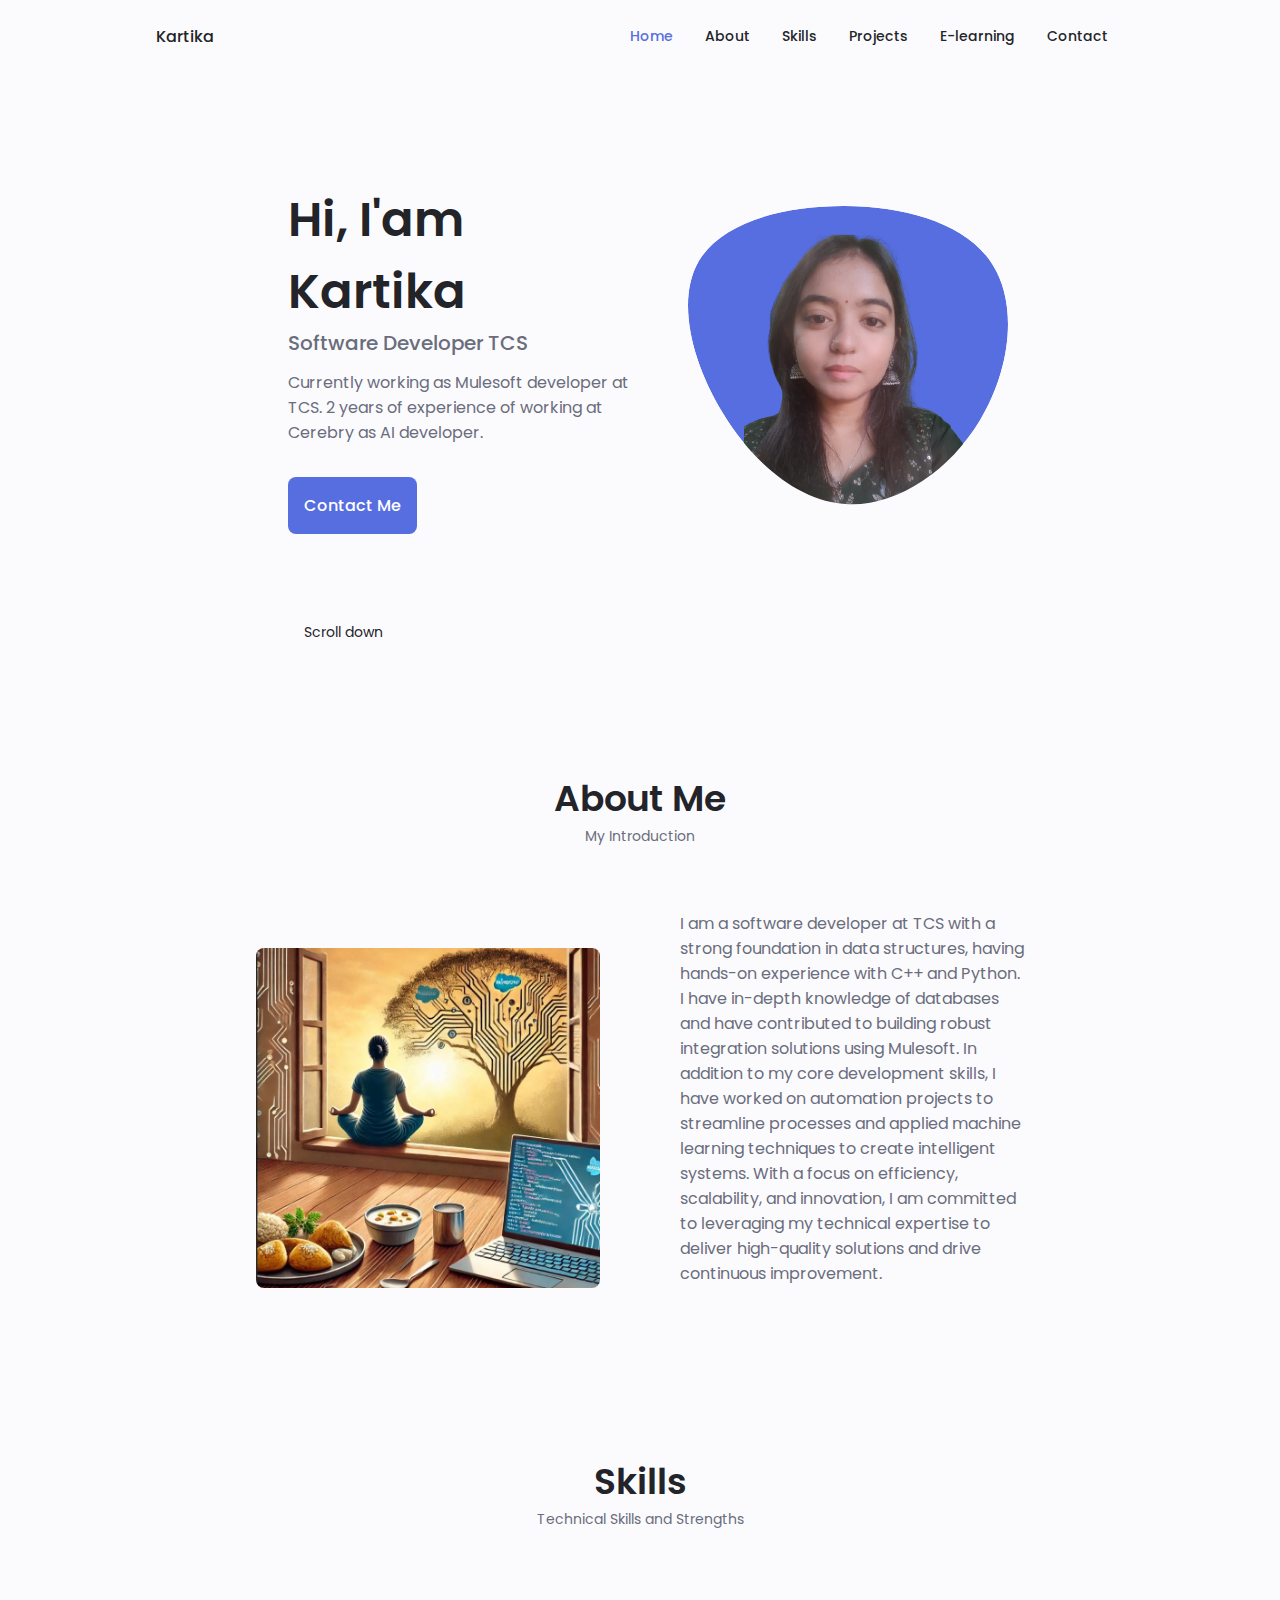
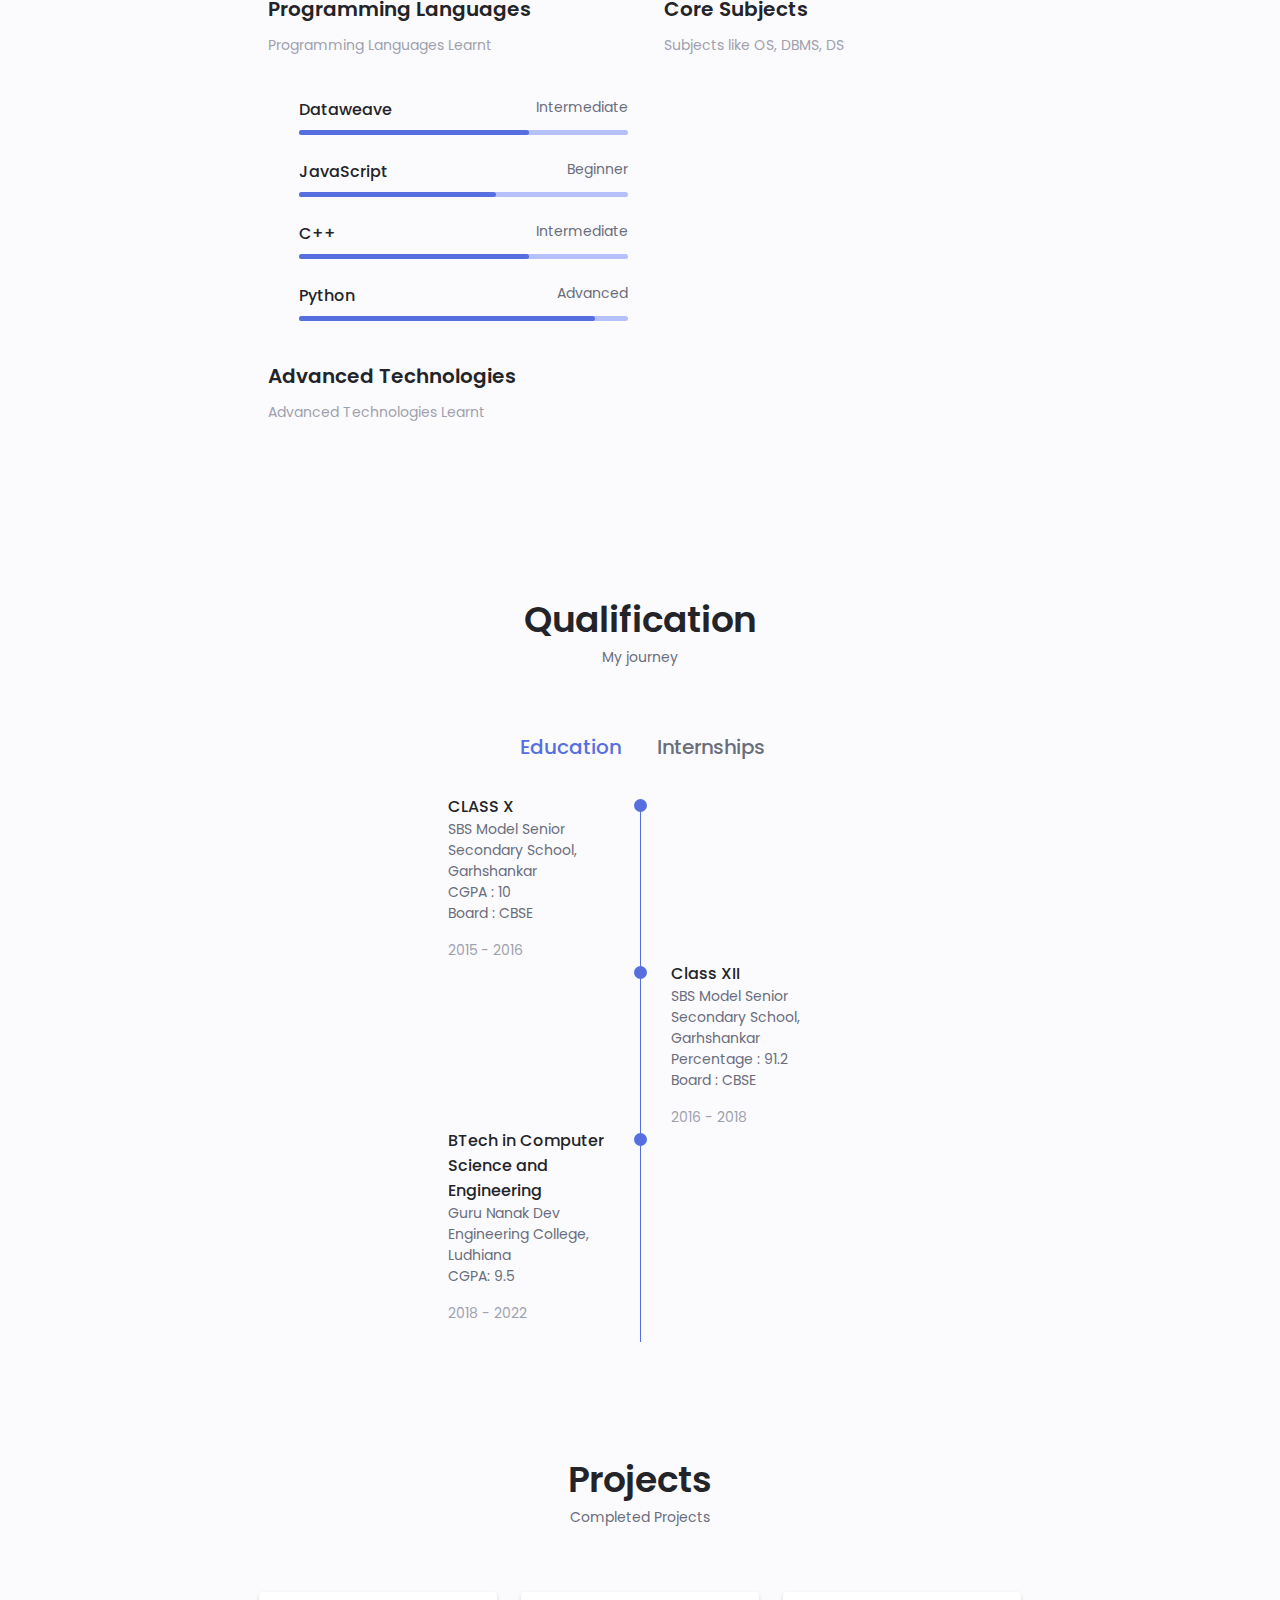
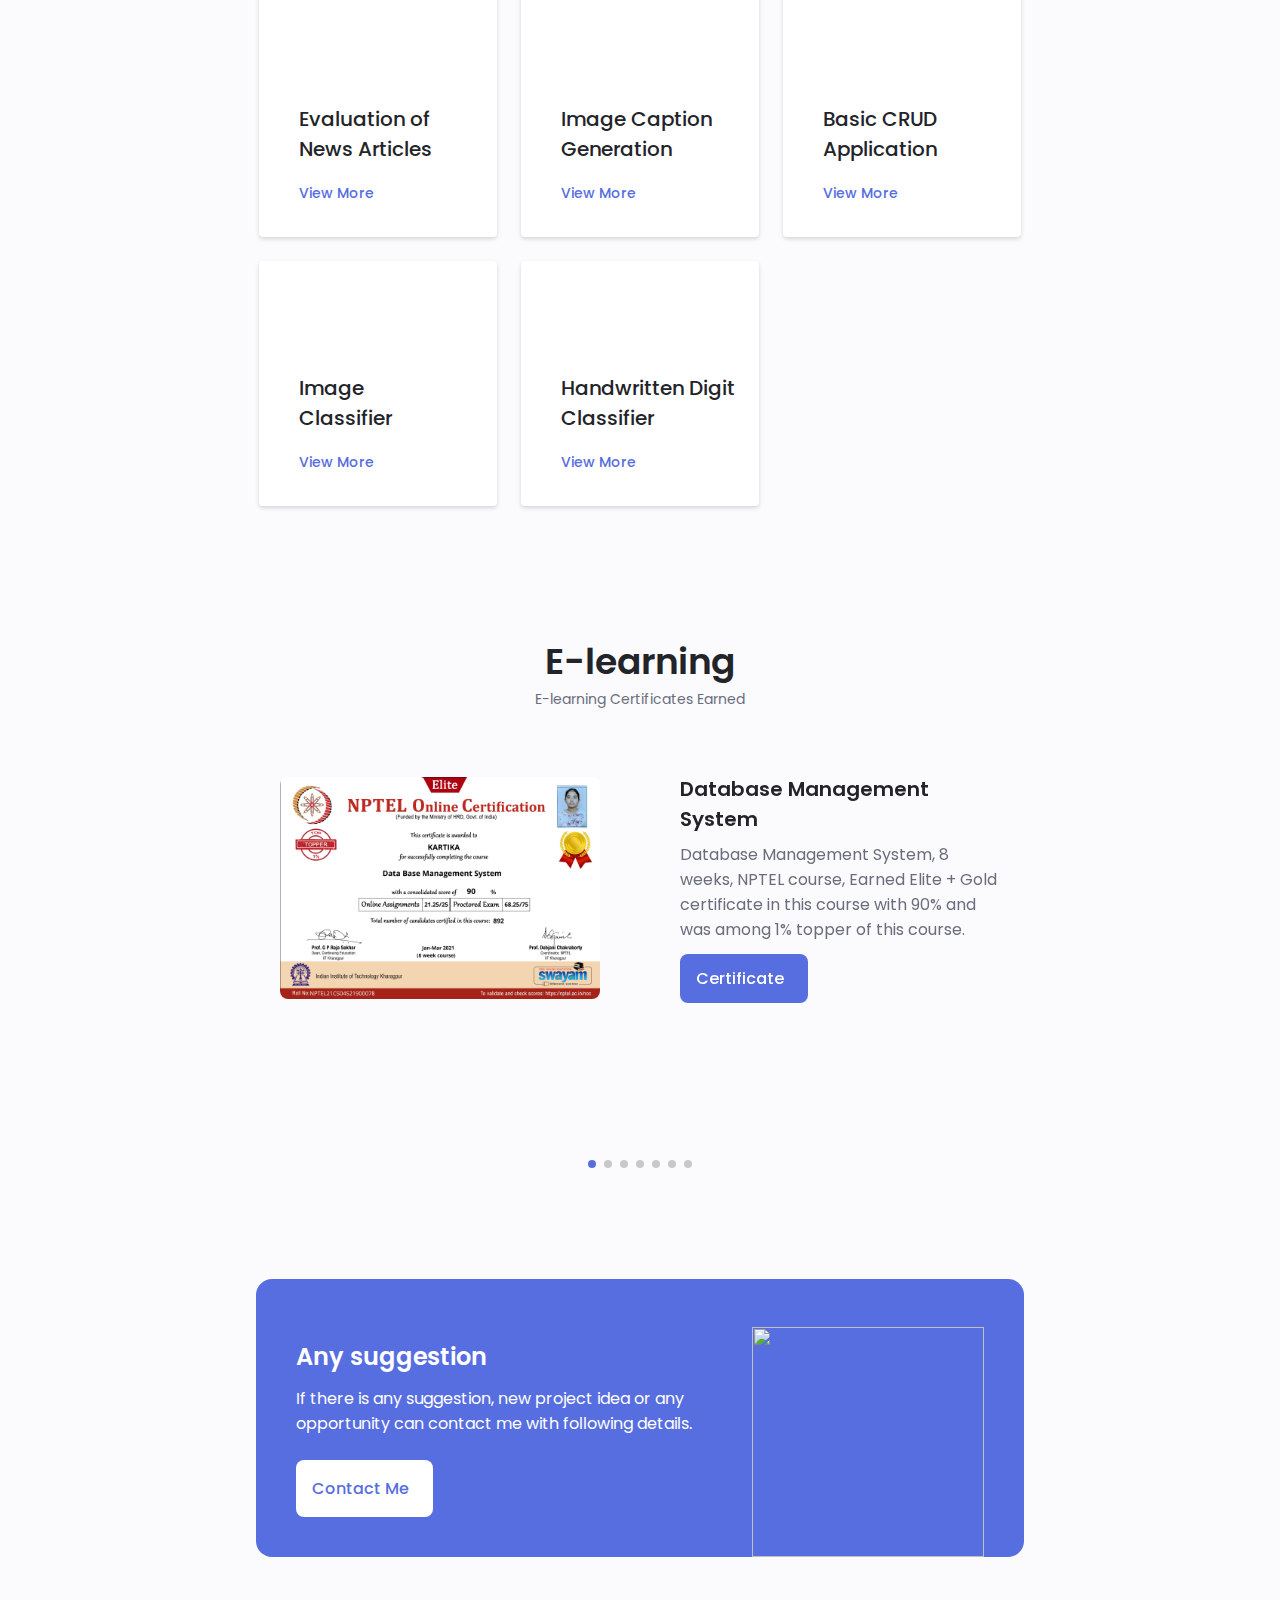
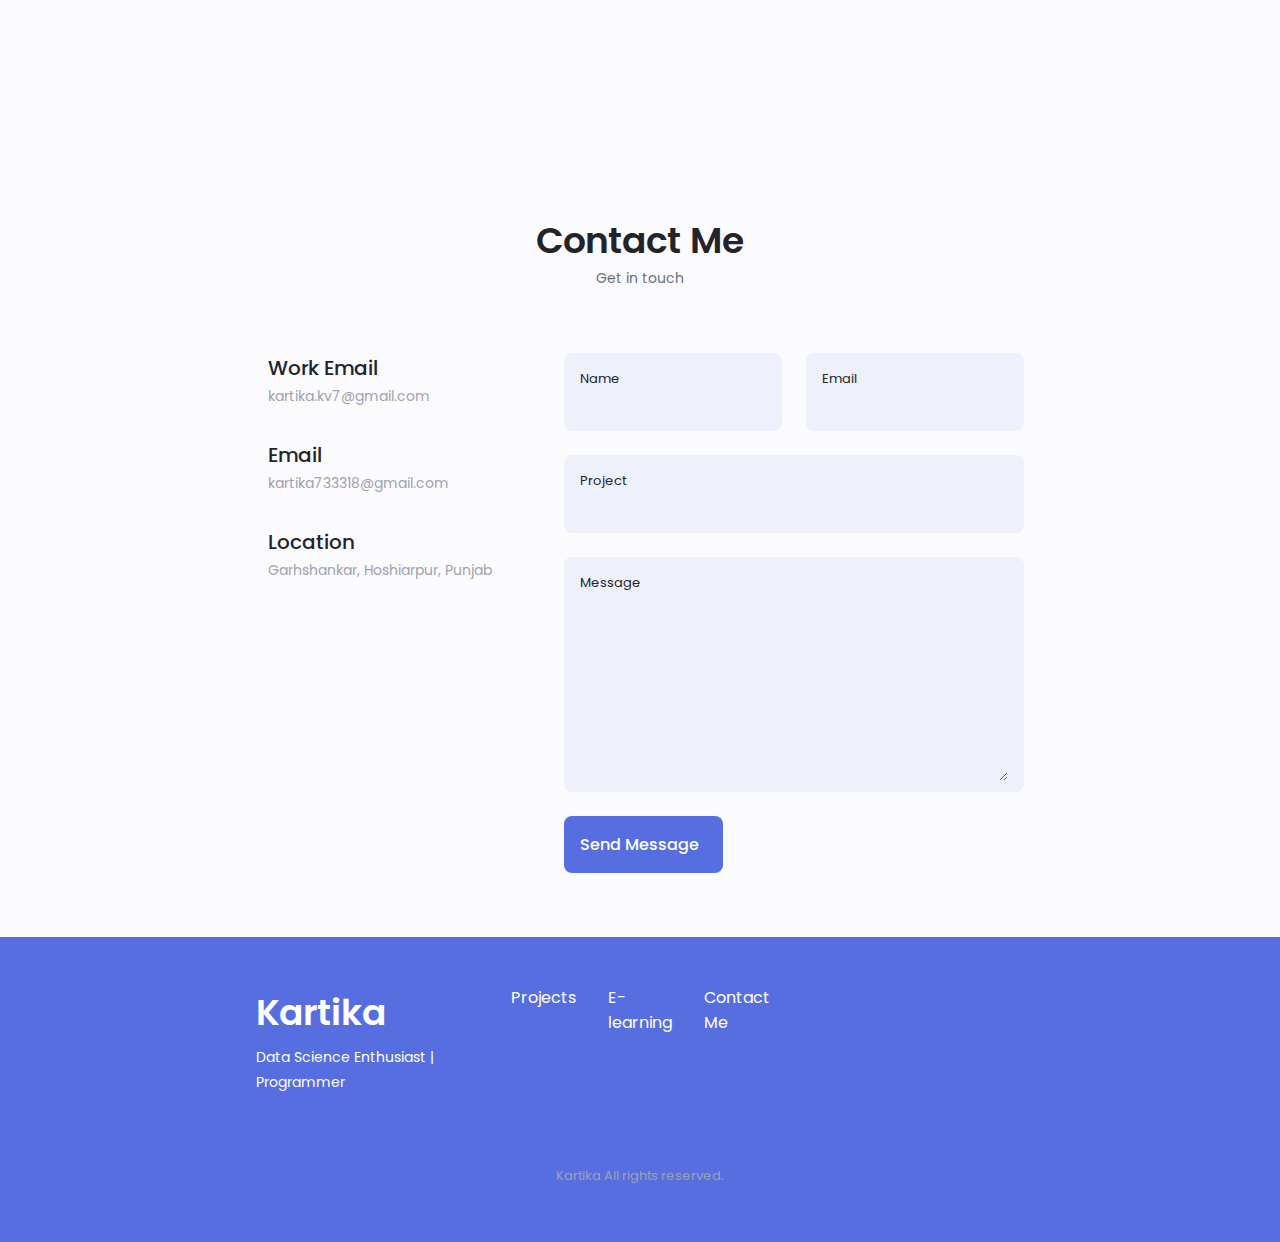
==== index.html @ a361b019 "Update index.html" ====
<!DOCTYPE html>
    <html lang="en">
    <head>
        <meta charset="UTF-8">
        <meta name="viewport" content="width=device-width, initial-scale=1.0">

        <!--==================== UNICONS ====================-->
        <link rel="stylesheet" href="https://unicons.iconscout.com/release/v4.0.0/css/line.css">
        
        <!--==================== SWIPER CSS ====================-->
        <link rel="stylesheet" href="assets/css/swiper-bundle.min.css">
        
        <!--==================== CSS ====================-->
        <link rel="stylesheet" href="assets/css/styles.css">

        <title>Responsive Portfolio Website</title>
    </head>
    <body>
        <!--==================== HEADER https://iconscout.com/unicons/explore/line====================-->
        <header class="header" id="header">
            <nav class="nav container">
                <a href="#" class="nav__logo">Kartika</a>
                <div class="nav__menu" id="nav-menu">
                    <ul class="nav__list grid">
                        <li class="nav__item">
                            <a href="#home" class="nav__link active-link">
                                <i class="uil uil-estate nav__icon"></i>Home
                            </a>
                        </li>
                        <li class="nav__item">
                            <a href="#about" class="nav__link">
                                <i class="uil uil-user nav__icon"></i>About
                            </a>
                        </li>
                        <li class="nav__item">
                            <a href="#skills" class="nav__link">
                                <i class="uil uil-file-alt nav__icon"></i>Skills               
                            </a>
                        </li>
                        <li class="nav__item">
                            <a href="#services" class="nav__link">
                                <i class="uil uil-briefcase nav__icon"></i>Projects
                            </a>
                        </li>
                        <li class="nav__item">
                            <a href="#portfolio" class="nav__link">
                                <i class="uil uil-scenery nav__icon"></i>E-learning
                            </a>
                        </li>
                        <li class="nav__item">
                            <a href="#contact" class="nav__link">
                                <i class="uil uil-message nav__icon"></i> Contact
                            </a>
                        </li>
                    </ul>
                    <i class="uil uil-times nav__close" id="nav-close"></i>
                </div>
                <div class="nav__btns">
                    <!--Theme Change button-->
                    <i class="uil uil-moon change-theme" id="theme-button"></i>
                    <div class="nav__toggle" id="nav-toggle">
                        <i class="uil uil-apps"></i>
                    </div>
                </div>

            </nav>
        </header>

        <!--==================== MAIN ====================-->
        <main class="main">
            <!--==================== HOME ====================-->
            <section class="home section" id="home">
                <div class="home__container container grid">
                    <div class="home__content grid">
                        <div class="home__social">
                            <a href="https://www.linkedin.com/in/kartika-2742b816b/" target="_blank" class="home__social-icon">
                                <i class="uil uil-linkedin-alt"></i>
                            </a>
                            <a href="https://www.instagram.com/kartika_v73318/?hl=en" target="_blank" class="home__social-icon">
                                <i class="uil uil-instagram"></i>                               
                            </a>
                            <a href="https://github.com/Kartika-KV" target="_blank" class="home__social-icon">
                                <i class="uil uil-github-alt"></i>
                            </a>
                        </div>
                        <div class="home__img">
                            <svg class="home__blob" viewBox="0 0 200 187" xmlns="http://www.w3.org/2000/svg" xmlns:xlink="http://www.w3.org/1999/xlink">
                                <mask id="mask0" mask-type="alpha">
                                    <path d="M190.312 36.4879C206.582 62.1187 201.309 102.826 182.328 134.186C163.346 165.547 
                                    130.807 187.559 100.226 186.353C69.6454 185.297 41.0228 161.023 21.7403 129.362C2.45775 
                                    97.8511 -7.48481 59.1033 6.67581 34.5279C20.9871 10.1032 59.7028 -0.149132 97.9666 
                                    0.00163737C136.23 0.303176 174.193 10.857 190.312 36.4879Z"/>
                                </mask>
                                <g mask="url(#mask0)">
                                    <path d="M190.312 36.4879C206.582 62.1187 201.309 102.826 182.328 134.186C163.346 
                                    165.547 130.807 187.559 100.226 186.353C69.6454 185.297 41.0228 161.023 21.7403 
                                    129.362C2.45775 97.8511 -7.48481 59.1033 6.67581 34.5279C20.9871 10.1032 59.7028 
                                    -0.149132 97.9666 0.00163737C136.23 0.303176 174.193 10.857 190.312 36.4879Z"/>
                                    <image class="home__blob-img" x='35' y='18' xlink:href="assets/img/karks_1-removebg-preview.png"/>
                                </g>
                            </svg>
                            
                        </div>
                        <div class="home__data">
                            <h1 class="home__title">Hi, I'am Kartika</h1>
                            <h3 class="home__subtitle">Software Developer TCS</h3>
                            <p class="home__description">
                                Currently working as Mulesoft developer at TCS. 2 years of experience of working at Cerebry as AI developer.
                            </p>
                            <a href="#contact" class="home__data button button--flex">
                                Contact Me <i class="uil uil-message"></i>
                            </a>
                        </div>
                    </div>
                    <div class="home__scroll">
                        <a href="#about" class="home__scroll-button button--flex">
                            <i class="uil uil-mouse-alt home__scroll-mouse"></i>
                            <span class="home__scroll-name">Scroll down</span>
                            <i class="uil uil-arrow-down home_scroll-arrow"></i>
                        </a>
                    </div>
                </div>
            </section>

            <!--==================== ABOUT ====================-->
            <section class="about section" id="about">
                <h2 class="section__title">About Me</h2>
                <span class="section__subtitle">My Introduction</span>
                <div class="about__container container grid">
                    <img src="assets/img/me.png" alt="" class="about__img">
                    <div class="about__data">
                        <p class="about__description">
                            I am a software developer at TCS with a strong foundation in data structures, having hands-on experience with C++ and Python. I have in-depth knowledge of databases and have contributed to building robust integration solutions using Mulesoft. In addition to my core development skills, I have worked on automation projects to streamline processes and applied machine learning techniques to create intelligent systems. With a focus on efficiency, scalability, and innovation, I am committed to leveraging my technical expertise to deliver high-quality solutions and drive continuous improvement.

                        </p>
    
                    </div>
                </div>
        
            </section>

            <!--==================== SKILLS ====================-->
            <section class="skills section" id="skills">
                <h2 class="section__title">Skills</h2>
                <span class="section__subtitle">Technical Skills and Strengths</span>
                <div class="skills__container container grid">
                    <div>
                        <!--==================== SKILLS 1 ====================-->
                        <div class="skills__content skill__open">
                            <div class="skills__header">
                                <i class="uil uil-brackets-curly skills__icon"></i>
                                <div>
                                    <h1 class="skills__title">Programming Languages</h1>
                                    <span class="skills__subtitle">Programming Languages Learnt</span>
                                </div>
                                <i class="uil uil-angle-down skills__arrow"></i>
                            </div>
                            <div class="skills__list grid">
                                <div class="skills__data">
                                    <div class="skills__title">
                                        <h3 class="skills__name">Dataweave</h3>
                                        <span class="skills__number">Intermediate</span>
                                    </div>
                                    <div class="skills__bar">
                                        <span class="skills__percentage skills__css"></span>
                                    </div>
                                </div>
                                <div class="skills__data">
                                    <div class="skills__title">
                                        <h3 class="skills__name">JavaScript</h3>
                                        <span class="skills__number">Beginner</span>
                                    </div>
                                    <div class="skills__bar">
                                        <span class="skills__percentage skills__js"></span>
                                    </div>
                                </div>
                                <div class="skills__data">
                                    <div class="skills__title">
                                        <h3 class="skills__name">C++</h3>
                                        <span class="skills__number">Intermediate</span>
                                    </div>
                                    <div class="skills__bar">
                                        <span class="skills__percentage skills__css"></span>
                                    </div>
                                </div>

                                <div class="skills__data">
                                    <div class="skills__title">
                                        <h3 class="skills__name">Python</h3>
                                        <span class="skills__number">Advanced</span>
                                    </div>
                                    <div class="skills__bar">
                                        <span class="skills__percentage skills__react"></span>
                                    </div>
                                </div>
                            </div>
                        </div>
                    </div>
                        <div>
                        <!--==================== SKILLS 2 ====================-->
                        <div class="skills__content skill__close">
                            <div class="skills__header">
                                <i class="uil uil-database skills__icon"></i>
                                <div>
                                    <h1 class="skills__title">Core Subjects</h1>
                                    <span class="skills__subtitle">Subjects like OS, DBMS, DS</span>
                                </div>
                                <i class="uil uil-angle-down skills__arrow"></i>
                            </div>
                            <div class="skills__list grid">
                                <div class="skills__data">
                                    <div class="skills__title">
                                        <h3 class="skills__name">Operating System</h3>
                                        <span class="skills__number">Windows, Linux</span>
                                    </div>
                                    <div class="skills__bar">
                                        <span class="skills__percentage skills__php"></span>
                                    </div>
                                </div>

                                <div class="skills__data">
                                    <div class="skills__title">
                                        <h3 class="skills__name">Database Management System</h3>
                                        <span class="skills__number">MySql, MongoDB</span>
                                    </div>
                                    <div class="skills__bar">
                                        <span class="skills__percentage skills__node"></span>
                                    </div>
                                </div>

                                <div class="skills__data">
                                    <div class="skills__title">
                                        <h3 class="skills__name">Data Structures and Algorithms</h3>
                                        <span class="skills__number">C++, Python</span>
                                    </div>
                                    <div class="skills__bar">
                                        <span class="skills__percentage skills__firebase"></span>
                                    </div>
                                </div>

                                <div class="skills__data">
                                    <div class="skills__title">
                                        <h3 class="skills__name">Object Oriented Programming</h3>
                                        <span class="skills__number">C++</span>
                                    </div>
                                    <div class="skills__bar">
                                        <span class="skills__percentage skills__python"></span>
                                    </div>
                                </div>
                            </div>
                        </div>
                    </div>
                    <div>
                        <!--==================== SKILLS 3 ====================-->
                        <div class="skills__content skill__close">
                            <div class="skills__header">
                                <i class="uil uil-robot skills__icon"></i>
                                <div>
                                    <h1 class="skills__title">Advanced Technologies</h1>
                                    <span class="skills__subtitle">Advanced Technologies Learnt</span>
                                </div>
                                <i class="uil uil-angle-down skills__arrow"></i>
                            </div>
                            <div class="skills__list grid">
                                <div class="skills__data">
                                    <div class="skills__title">
                                        <h3 class="skills__name">Mulesoft</h3>
                                        <span class="skills__number">Dataweave</span>
                                    </div>
                                    <div class="skills__bar">
                                        <span class="skills__percentage skills__figma"></span>
                                    </div>
                                </div>

                                <div class="skills__data">
                                    <div class="skills__title">
                                        <h3 class="skills__name">Data Science</h3>
                                        <span class="skills__number">Statistics, Python</span>
                                    </div>
                                    <div class="skills__bar">
                                        <span class="skills__percentage skills__sketch"></span>
                                    </div>
                                </div>

                                <div class="skills__data">
                                    <div class="skills__title">
                                        <h3 class="skills__name">Machine Learning</h3>
                                        <span class="skills__number">Python</span>
                                    </div>
                                    <div class="skills__bar">
                                        <span class="skills__percentage skills__photoshop"></span>
                                    </div>
                                </div>
                                <div class="skills__data">
                                    <div class="skills__title">
                                        <h3 class="skills__name">Deep Learning</h3>
                                        <span class="skills__number">Python</span>
                                    </div>
                                    <div class="skills__bar">
                                        <span class="skills__percentage skills__photoshop"></span>
                                    </div>
                                </div>
                            </div>
                            </div>
                    </div>
                </div>
            </section>

            <!--==================== QUALIFICATION ====================-->
            <section class="qualification section">
                <h2 class="section__title">Qualification</h2>
                <span class="section__subtitle">My journey</span>
                <div class="qualification__container container">
                    <div class="qualification__tabs">
                        <div class="qualification__button button--flex qualification__active" data-target="#education">
                            <i class="uil uil-graduation-cap qualification__icon"></i>
                            Education
                        </div>
                        <div class="qualification__button button--flex" data-target="#work">
                            <i class="uil uil-briefcase-alt qualification__icon"></i>
                            Internships
                        </div>
                    </div>
                    <div class="qualification__sections">
                        <!--==================== QUALIFICATION CONTENT 1 ====================-->
                        <div class="qualification__content qualification__active" data-content id="education">
                               <!--==================== QUALIFICATION 1 ====================-->   
                               <div class="qualification__data">
                                   <div>
                                       <h3 class="qualification__title">CLASS X</h3>
                                       <span class="qualification__subtitle">SBS Model Senior Secondary School, Garhshankar<br> CGPA : 10  <br> Board : CBSE</span>
                                       <div class="qualification__calendar">
                                        <i class="uil uil-calendar-alt"></i>
                                        2015 - 2016
                                       </div>
                                   </div>

                                   <div>
                                       <span class="qualification__rounder"></span>
                                       <span class="qualification__line"></span>
                                   </div>
                               </div>

                               <!--==================== QUALIFICATION 2 ====================-->   
                               <div class="qualification__data">
                                   <div></div>
                                   <div>
                                    <span class="qualification__rounder"></span>
                                    <span class="qualification__line"></span>
                                </div>
                                <div>
                                    <h3 class="qualification__title">Class XII</h3>
                                    <span class="qualification__subtitle">SBS Model Senior Secondary School, Garhshankar<br> Percentage : 91.2  <br> Board : CBSE</span>
                                    <div class="qualification__calendar">
                                     <i class="uil uil-calendar-alt"></i>
                                     2016 - 2018
                                    </div>
                                </div>

                            </div>

                            <!--==================== QUALIFICATION 3 ====================-->   
                            <div class="qualification__data">
                                <div>
                                    <h3 class="qualification__title">BTech in Computer Science and Engineering</h3>
                                    <span class="qualification__subtitle">Guru Nanak Dev Engineering College, Ludhiana <br> CGPA: 9.5
                                    </span>
                                    <div class="qualification__calendar">
                                     <i class="uil uil-calendar-alt"></i>
                                     2018 - 2022
                                    </div>
                                </div>

                                <div>
                                    <span class="qualification__rounder"></span>
                                    <span class="qualification__line"></span>
                                </div>
                            </div>

                            <!--==================== QUALIFICATION 4 ====================-->   
                            


                        </div>
                        <!--==================== QUALIFICATION CONTENT 2 ====================-->
                        <div class="qualification__content" data-content id="work">
                            <!--==================== QUALIFICATION 1 ====================-->   
                            <div class="qualification__data">
                                <div>
                                    <h3 class="qualification__title">Data Science Intern</h3>
                                    <span class="qualification__subtitle">6 Months internship <br> Sabudh Foundation, Mohali</span>
                                    <div class="qualification__calendar">
                                     <i class="uil uil-calendar-alt"></i>
                                     Jan,2020-May 2020
                                    </div>
                                </div>

                                <div>
                                    <span class="qualification__rounder"></span>
                                    <span class="qualification__line"></span>
                                </div>
                            </div>

                            <!--==================== QUALIFICATION 2 ====================-->   
            
<!--==================== QUALIFICATION 3 ====================-->
                            <div class="qualification__data">
                                <div></div>
                                <div>
                                    <span class="qualification__rounder"></span>
                                    <span class="qualification__line"></span>
                                </div>
                                <div>
                                    <h3 class="qualification__title">Machine Learning Intern</h3>
                                    <span class="qualification__subtitle">12 weeks internship <br> PyLadies, Mohali</span>
                                    <div class="qualification__calendar">
                                    <i class="uil uil-calendar-alt"></i>
                                    June 2020- Sep 2020
                                    </div>
                                </div>

                                
                            </div>

                         <!--==================== QUALIFICATION 4 ====================-->   
                         <div class="qualification__data">
                             <div>
                                 <h3 class="qualification__title">AI Software Developer</h3>
                                 <span class="qualification__subtitle">6 months Internship<br> IPREP Learning Solutions, Faridabad Haryana</span>
                                 <div class="qualification__calendar">
                                  <i class="uil uil-calendar-alt"></i>
                                  20,October 2020 - Feb 2020
                                 </div>
                             </div>
                             <div>
                                    <span class="qualification__rounder"></span>
                                    <span class="qualification__line"></span>
                                </div>
                         </div>
                     </div>
                    </div>
                </div>
            </section>

            <!--==================== Projects ====================-->
            <section class="services section" id="services">
                <h2 class="section__title">Projects</h2>
                <span class="section__subtitle">Completed Projects</span>
                <div class="services__container container grid">
                    <!--==================== Project 1====================-->
                    <div class="services__content">
                        <div>
                            <i class="uil uil-newspaper services__icon"></i>
                            <h3 class="services__title">Evaluation of <br> News Articles</h3>
                        </div>
                        <span class="button button--flex button--small button--link services__button">
                            View More <i class="uil uil-arrow-right button__icon"></i>
                        </span>
                        <div class="services__modal">
                            <div class="services__modal-content">
                                <h4 class="services__modal-title">Evaluation of <br> News Articles</h4>
                                <i class="uil uil-times services__modal-close"></i>
                                <ul class="services__modal-services grid">
                                    <li class="services__modal-service">
                                        <i class="uil uil-check-circle services__modal-icon"></i>
                                        <p>Worked on this project as a part of internship
                                            at Sabudh Foundation.</p>
                                    </li>
                                    <li class="services__modal-service">
                                        <i class="uil uil-check-circle services__modal-icon"></i>
                                        <p>To Fetch or crawl News Articles on the basis of keywords
                                            and detecting visuals within these articles which are using
                                            India Data Portal by image analysis of the visuals.</p>
                                    </li>
                                    <li class="services__modal-service">
                                        <i class="uil uil-check-circle services__modal-icon"></i>
                                        <p>Technologies Used : Machine Learning, Web Scrapping.</p>
                                    </li>
                                </ul>
                            </div>
                        </div>
                    </div>

                    <!--==================== Project 2====================-->
                    <div class="services__content">
                        <div>
                            <i class="uil uil-image-plus services__icon"></i>
                            <h3 class="services__title">Image Caption <br> Generation</h3>
                        </div>
                        <span class="button button--flex button--small button--link services__button">
                            View More <i class="uil uil-arrow-right button__icon"></i>
                        </span>
                        <div class="services__modal">
                            <div class="services__modal-content">
                                <h4 class="services__modal-title">Image Caption <br> Generation</h4>
                                <i class="uil uil-times services__modal-close"></i>
                                <ul class="services__modal-services grid">
                                    <li class="services__modal-service">
                                        <i class="uil uil-check-circle services__modal-icon"></i>
                                        <p>BTech Minor Project (3rd Year).</p>
                                    </li>
                                    <li class="services__modal-service">
                                        <i class="uil uil-check-circle services__modal-icon"></i>
                                        <p>In this Project, Captions for images were generated using various deep learning methods.</p>
                                    </li>
                                    <li class="services__modal-service">
                                        <i class="uil uil-check-circle services__modal-icon"></i>
                                        <p>Technologies Used : Machine Learning, Deep Learning, Natural Language Processing.</p>
                                    </li>
                                </ul>
                            </div>
                        </div>
                    </div>

                    <!--==================== Project 3====================-->
                    <div class="services__content">
                        <div>
                            <i class="uil uil-pen services__icon"></i>
                            <h3 class="services__title">Basic CRUD <br> Application</h3>
                        </div>
                        <span class="button button--flex button--small button--link services__button">
                            View More <i class="uil uil-arrow-right button__icon"></i>
                        </span>
                        <div class="services__modal">
                            <div class="services__modal-content">
                                <h4 class="services__modal-title">Basic CRUD <br> Application</h4>
                                <i class="uil uil-times services__modal-close"></i>
                                <ul class="services__modal-services grid">
                                    <li class="services__modal-service">
                                        <i class="uil uil-check-circle services__modal-icon"></i>
                                        <p>BTech 2nd Year Project.</p>
                                    </li>
                                    <li class="services__modal-service">
                                        <i class="uil uil-check-circle services__modal-icon"></i>
                                        <p>It includes basic Create, Read , Update and Delete functionality.</p>
                                    </li>
                                    <li class="services__modal-service">
                                        <i class="uil uil-check-circle services__modal-icon"></i>
                                        <p>Technologies Used : PHP, Mysql.</p>
                                    </li>
                                </ul>
                            </div>
                        </div>
                    </div>
                    <!--==================== Project 4====================-->
                    <div class="services__content">
                        <div>
                            <i class="uil uil-image services__icon"></i>
                            <h3 class="services__title">Image <br> Classifier</h3>
                        </div>
                        <span class="button button--flex button--small button--link services__button">
                            View More <i class="uil uil-arrow-right button__icon"></i>
                        </span>
                        <div class="services__modal">
                            <div class="services__modal-content">
                                <h4 class="services__modal-title">Image <br> Classifier</h4>
                                <i class="uil uil-times services__modal-close"></i>
                                <ul class="services__modal-services grid">
                                    <li class="services__modal-service">
                                        <i class="uil uil-check-circle services__modal-icon"></i>
                                        <p>Images of Fashion MNIST dataset are categorised to different groups using Neural Networks.</p>
                                    </li>
                                    <li class="services__modal-service">
                                        <i class="uil uil-check-circle services__modal-icon"></i>
                                        <p>Training data set consists of 60,000 images 28X28 pixels along with set of 10,000 images as test data.</p>
                                    </li>
                                    <li class="services__modal-service">
                                        <i class="uil uil-check-circle services__modal-icon"></i>
                                        <p>Technologies Used : Machine Learning, Deep Learning.</p>
                                    </li>
                                </ul>
                            </div>
                        </div>
                    </div>
                    <!--==================== Project 5====================-->
                    <div class="services__content">
                        <div>
                            <i class="uil uil-dialpad-alt services__icon"></i>
                            <h3 class="services__title">Handwritten Digit <br> Classifier</h3>
                        </div>
                        <span class="button button--flex button--small button--link services__button">
                            View More <i class="uil uil-arrow-right button__icon"></i>
                        </span>
                        <div class="services__modal">
                            <div class="services__modal-content">
                                <h4 class="services__modal-title">Handwritten Digit <br> Classifier</h4>
                                <i class="uil uil-times services__modal-close"></i>
                                <ul class="services__modal-services grid">
                                    <li class="services__modal-service">
                                        <i class="uil uil-check-circle services__modal-icon"></i>
                                        <p>Images of MNIST dataset are categorised to different digits (0-9) using Neural Networks.</p>
                                    </li>
                                    <li class="services__modal-service">
                                        <i class="uil uil-check-circle services__modal-icon"></i>
                                        <p>The MNIST data is a database of handwritten digits from 0 to 9. The database contains 60,000 28x28 grayscale images of the 10 digits, along with a test set of 10,000 images.</p>
                                    </li>
                                    <li class="services__modal-service">
                                        <i class="uil uil-check-circle services__modal-icon"></i>
                                        <p>Used an ANN model for identifying the digit from the handwritten images.</p>
                                    </li>
                                    <li class="services__modal-service">
                                        <i class="uil uil-check-circle services__modal-icon"></i>
                                        <p>Technologies Used : Machine Learning, Deep Learning.</p>
                                    </li>
                                </ul>
                            </div>
                        </div>
                    </div>


                </div>


            </section>

            <!--==================== E-learning ====================-->
            <section class="portfolio section" id="portfolio">
                <h2 class="section__title">E-learning</h2>
                <span class="section__subtitle">E-learning Certificates Earned</span>
                <div class="portfolio__container container swiper">
                    <div class="swiper-wrapper">
                        <!--==================== PORTFOLIO 1====================-->
                        <div class="portfolio__content grid swiper-slide">
                            <img src="assets/img/dbms.jpg" alt="" class="portfolio__img">
                            <div class="portfolio__data">
                                <h3 class="portfolio__title">Database Management System</h3>
                                <p class="portfolio__description">Database Management System, 8 weeks, NPTEL course, Earned Elite + Gold certificate in this course with 90% and was among 1% topper of this course.</p>
                                <a href="https://drive.google.com/file/d/1JC7m3QoC4GdEgRFduf37W7ZN-rKmie7W/view?usp=sharing" class="button button--flex button--small portfolio__button" target="_blank">
                                    Certificate
                                    <i class="uil uil-arrow-right button__icon"></i>
                                </a>
                            </div>
                        </div>
                        <!--==================== PORTFOLIO 2====================-->
                        <div class="portfolio__content grid swiper-slide">
                            <img src="assets/img/ml.jpg" alt="" class="portfolio__img">
                            <div class="portfolio__data">
                                <h3 class="portfolio__title">Introduction to Machine Learning</h3>
                                <p class="portfolio__description">Introduction to Machine Learning, 12 weeks, NPTEL course, Earned Elite + Silver certificate in this course with 82% and was among 2% toppers of this course.</p>
                                <a href="https://drive.google.com/file/d/1JT5QwkeawbFYfMylKAiVbFk4TfCi5OW6/view?usp=sharing" class="button button--flex button--small portfolio__button" target="_blank">
                                    Certificate
                                    <i class="uil uil-arrow-right button__icon"></i>
                                </a>
                            </div>
                        </div>
                        <!--==================== PORTFOLIO 3====================-->
                        <div class="portfolio__content grid swiper-slide">
                            <img src="assets/img/webc.PNG" alt="" class="portfolio__img">
                            <div class="portfolio__data">
                                <h3 class="portfolio__title">Web Applications for Everybody Specialization</h3>
                                <p class="portfolio__description">Web Applications for Everybody Specialization, Coursera. Completed 4 courses under this Specialization on Building Web Applications in PHP,Introduction to Structured Query Language (SQL), Building Database Applications in PHP,JavaScript, jQuery, and JSON</p>
                                <a href="https://coursera.org/share/8e40fb6fa0613d037dcc723b089f502c" class="button button--flex button--small portfolio__button" target="_blank">
                                    Certificate
                                    <i class="uil uil-arrow-right button__icon"></i>
                                </a>
                            </div>
                        </div>
                        <!--==================== PORTFOLIO 4====================-->
                        <div class="portfolio__content grid swiper-slide">
                            <img src="assets/img/dl.jpg" alt="" class="portfolio__img">
                            <div class="portfolio__data">
                                <h3 class="portfolio__title">Deep Learning</h3>
                                <p class="portfolio__description">Deep Learning, 12 weeks, NPTEL course, Earned Elite + Silver certificate in this course with 77% in this course</p>
                                <a href="https://drive.google.com/file/d/1JO74VDom8PZDrZ8NGEfSn2zJMYG-gL63/view?usp=sharing" class="button button--flex button--small portfolio__button" target="_blank">
                                    Certificate
                                    <i class="uil uil-arrow-right button__icon"></i>
                                </a>
                            </div>
                        </div>
                        <!--==================== PORTFOLIO 5====================-->
                        <div class="portfolio__content grid swiper-slide">
                            <img src="assets/img/ed.PNG" alt="" class="portfolio__img">
                            <div class="portfolio__data">
                                <h3 class="portfolio__title">English for Career Development</h3>
                                <p class="portfolio__description">English for Career Development, has successfully completed an online non-credit course authorized by University of Pennsylvania and offered through
                                Coursera with 96.72%</p>
                                <a href="https://coursera.org/share/9b8b87ff009ef3ae27cdc82f708a9f95" class="button button--flex button--small portfolio__button" target="_blank">
                                    Certificate
                                    <i class="uil uil-arrow-right button__icon"></i>
                                </a>
                            </div>
                        </div>
                        <!--==================== PORTFOLIO 6====================-->
                        <div class="portfolio__content grid swiper-slide">
                            <img src="assets/img/latx.PNG" alt="" class="portfolio__img">
                            <div class="portfolio__data">
                                <h3 class="portfolio__title">Latex Training</h3>
                                <p class="portfolio__description">Latex Training, has successfully completed an online training authorized by IIT Bombay and offered through
                                Spoken Tutorials.</p>
                                <a href="https://drive.google.com/file/d/1JjH1HPOcERYAteKbe7uppsza2XBYSmRD/view?usp=sharing" class="button button--flex button--small portfolio__button" target="_blank">
                                    Certificate
                                    <i class="uil uil-arrow-right button__icon"></i>
                                </a>
                            </div>
                        </div>
                        <!--==================== PORTFOLIO 7====================-->
                        <div class="portfolio__content grid swiper-slide">
                            <img src="assets/img/datapy.jpg" alt="" class="portfolio__img">
                            <div class="portfolio__data">
                                <h3 class="portfolio__title">Data Analytics with Python</h3>
                                <p class="portfolio__description">Data Analytics with Python, 12 weeks, NPTEL course, Earned Elite + Silver certificate in this course with 77% in this course</p>
                                <a href="https://drive.google.com/file/d/1rgHaKdVFKjt3PHYb4WrIiMHQk2F3stoG/view?usp=sharing" class="button button--flex button--small portfolio__button" target="_blank">
                                    Certificate
                                    <i class="uil uil-arrow-right button__icon"></i>
                                </a>
                            </div>
                        </div>
                    </div>
                    <div class="swiper-button-next">
                        <i class="uil uil-angle-right-b swiper-portfolio-icon"></i>
                    </div>
                    <div class="swiper-button-prev">
                        <i class="uil uil-angle-left-b swiper-portfolio-icon"></i>
                    </div>
                    <div class="swiper-pagination"></div>

                </div>

            </section>

            <!--==================== PROJECT IN MIND ====================-->
            <section class="project section">
                <div class="project__bg">
                    <div class="project__container container grid">
                        <div class="project__data">
                            <h2 class="project__title">Any suggestion</h2>
                            <p class="project__description">If there is any suggestion, new project idea or any opportunity can contact me with following details.</p>
                            <a href="#contact" class="button button--flex button--white">
                                Contact Me
                                <i class="uil uil-message project__icon button__icon"></i>
                            </a>
                        </div>
                        <img src="assets/img/karks_1.jpg" alt="" class="project__img">
                    </div>
                </div>


            </section>

            <!--==================== TESTIMONIAL ====================-->
            <section class="testimonial section">
                

            </section>

            <!--==================== CONTACT ME ====================-->
            <section class="contact section" id="contact">
                <h2 class="section__title">Contact Me</h2>
                <span class="section__subtitle">Get in touch</span>
                <div class="contact__container container grid">
                    <div>
                        <div class="contact__information">
                            <i class="uil uil-envelope contact__icon"></i>
                            <div>
                                <h3 class="contact__title">Work Email</h3>
                                <span class="contact__subtitle">kartika.kv7@gmail.com</span>
                            </div>
                        </div>

                        <div class="contact__information">
                            <i class="uil uil-envelope contact__icon"></i>
                            <div>
                                <h3 class="contact__title">Email</h3>
                                <span class="contact__subtitle">kartika733318@gmail.com</span>
                            </div>
                        </div>

                        <div class="contact__information">
                            <i class="uil uil-map-marker contact__icon"></i>
                            <div>
                                <h3 class="contact__title">Location</h3>
                                <span class="contact__subtitle">Garhshankar, Hoshiarpur, Punjab</span>
                            </div>
                        </div>
                    </div>
                    <form action="" class="contact__form grid">
                        <div class="contact__inputs grid">
                            <div class="contact__content">
                                <label for="" class="contact__label">Name</label>
                                <input type="text" class="contact__input">
                            </div>
                            <div class="contact__content">
                                <label for="" class="contact__label">Email</label>
                                <input type="email" class="contact__input">
                            </div>
                        </div>
                        <div class="contact__content">
                            <label for="" class="contact__label">Project</label>
                            <input type="text" class="contact__input">
                        </div>
                        <div class="contact__content">
                            <label for="" class="contact__label">Message</label>
                            <textarea name="" id="" cols="0" rows="7" class="contact__input"></textarea>
                        </div>
                        <div>
                            <a href="#" class="button button--flex">
                                Send Message
                                <i class="uil uil-message button__icon"></i>
                            </a>
                        </div>
                    </form>
                </div>

            </section>
        </main>

        <!--==================== FOOTER ====================-->
        <footer class="footer">
            <div class="footer__bg">
                <div class="footer__container container grid">
                    <div>
                        <h1 class="footer__title">Kartika</h1>
                        <span class="footer__subtitle">Data Science Enthusiast | Programmer</span>
                    </div>
                    <ul class="footer__links">
                        <li>
                            <a href="#services" class="footer__link">Projects</a>
                        </li>
                        <li>
                            <a href="#portfolio" class="footer__link">E-learning</a>
                        </li>
                        <li>
                            <a href="#contact" class="footer__link">Contact Me</a>
                        </li>
                    </ul>
                    <div class="footer__socials">
                        <a href="https://www.facebook.com/" target="_blank" class="footer__social">
                            <i class="uil uil-facebook-f"></i>
                        </a>

                        <a href="https://www.instagram.com/" target="_blank" class="footer__social">
                            <i class="uil uil-instagram"></i>                            
                        </a>

                        <a href="https://www.twitter.com/" target="_blank" class="footer__social">
                            <i class="uil uil-twitter-alt"></i>                            
                        </a>
                    </div>
                </div>
                <p class="footer__copy">Kartika All rights reserved.</p>
            </div>            
        </footer>
        
        <!--==================== SCROLL TOP ====================-->
        <a href="#" class="scrollup" id="scroll-up">
            <i class="uil uil-arrow-up scrollup__icon"></i>
        </a>

        <!--==================== SWIPER JS ====================-->
        <script src="assets/js/swiper-bundle.min.js"></script>

        <!--==================== MAIN JS ====================-->
        <script src="assets/js/main.js"></script>
    </body>
</html>
---- assets/css/styles.css ----
/*==================== GOOGLE FONTS ====================*/
@import url('https://fonts.googleapis.com/css2?family=Poppins:wght@400;500;600&display=swap');
/*==================== VARIABLES CSS ====================*/
:root {
    --header-height: 3rem;

    /*========== Colors ==========*/
    /* Change favorite color */
    --hue-color: 230; /*Purple 250 - Green 142 - Blue 230 - Pink 340 (280,400,273,335,341,128)*/

    /* HSL color mode */
    --first-color: hsl(var(--hue-color), 69%, 61%);
    --first-color-second: hsl(var(--hue-color), 69%, 61%);
    --first-color-alt: hsl(var(--hue-color), 57%, 53%);
    --first-color-lighter: hsl(var(--hue-color), 92%, 85%);
    --title-color: hsl(var(--hue-color), 8%, 15%);
    --text-color: hsl(var(--hue-color), 8%, 45%);
    --text-color-light: hsl(var(--hue-color), 8%, 65%);
    --input-color: hsl(var(--hue-color), 70%, 96%);
    --body-color: hsl(var(--hue-color), 60%, 99%);
    --container-color: #FFF;
    --scroll-bar-color: hsl(var(--hue-color), 12%, 90%);
    --scroll-thumb-color: hsl(var(--hue-color), 12%, 80%);

    /*========== Font and typography ==========*/
    --body-font: 'Poppins', sans-serif;

    /* .5rem = 8px, 1rem = 16px, 1.5rem = 24px ... */
    --big-font-size: 2rem;
    --h1-font-size: 1.5rem;
    --h2-font-size: 1.25rem;
    --h3-font-size: 1.125rem;
    --normal-font-size: .938rem;
    --small-font-size: .813rem;
    --smaller-font-size: .75rem;

    /*========== Font weight ==========*/
    --font-medium: 500;
    --font-semi-bold: 600;

    /*========== Margenes Bottom ==========*/
    /* .25rem = 4px, .5rem = 8px, .75rem = 12px ... */
    --mb-0-25: .25rem;
    --mb-0-5: .5rem;
    --mb-0-75: .75rem;
    --mb-1: 1rem;
    --mb-1-5: 1.5rem;
    --mb-2: 2rem;
    --mb-2-5: 2.5rem;
    --mb-3: 3rem;

    /*========== z index ==========*/
    --z-tooltip: 10;
    --z-fixed: 100;
    --z-modal: 1000;
}

/* Font size for large devices */
@media screen and (min-width: 968px) {
    :root {
        --big-font-size: 3rem;
        --h1-font-size: 2.25rem;
        --h2-font-size: 1.5rem;
        --h3-font-size: 1.25rem;
        --normal-font-size: 1rem;
        --small-font-size: .875rem;
        --smaller-font-size: .813rem;
    }
}

/*========== Variables Dark theme ==========*/
body.dark-theme{
    /* HSL color mode */
    --first-color-second: hsl(var(--hue-color), 30%, 8%);
    --title-color: hsl(var(--hue-color), 8%, 95%);
    --text-color: hsl(var(--hue-color), 8%, 75%);
    --input-color: hsl(var(--hue-color), 29%, 16%);
    --body-color: hsl(var(--hue-color), 28%, 12%);
    --container-color: hsl(var(--hue-color),29% ,16%);
    --scroll-bar-color: hsl(var(--hue-color), 12%, 48%);
    --scroll-thumb-color: hsl(var(--hue-color), 12%, 36%);
}

/*========== Button Dark/Light ==========*/
.nav__btns{
    display: flex;
    align-items: center;
}
.change-theme{
    font-size: 1.25rem;
    color: var(--title-color);
    margin-right: var(--mb-1);
    cursor: pointer;
}
.change-theme:hover{
    color: var(--first-color);
}

/*==================== BASE ====================*/
*{
    box-sizing: border-box;
    padding: 0;
    margin: 0;
}
html{
    scroll-behavior: smooth;
}
body{
    margin: 0 0 var(--header-height) 0;
    font-family: var(--body-font);
    font-size: var(--normal-font-size);
    background-color: var(--body-color);
    color: var(--text-color);
}
h1,h2,h3,h4{
    color: var(--title-color);
    font-weight: var(--font-semi-bold);
}
ul{
    list-style: none;
}
a{
    text-decoration: none;
}
img{
    max-width: 100%;
    height: auto;
}
/*==================== REUSABLE CSS CLASSES ====================*/
.section{
    padding: 2rem 0 4rem;
}
.section__title{
    font-size: var(--h1-font-size);
}
.section__subtitle{
    display: block;
    font-size: var(--small-font-size);
    margin-bottom: var(--mb-3);
}
.section__title,
.section__subtitle{
    text-align: center;
}
/*==================== LAYOUT ====================*/
.container{
    max-width: 768px;
    margin-left: var(--mb-1-5);
    margin-right: var(--mb-1-5);
}
.grid{
    display: grid;
    gap: 1.5rem;
}
.header{
    width: 100%;
    position: fixed;
    bottom: 0;
    left: 0;
    z-index: var(--z-fixed);
    background-color: var(--body-color);

}
/*==================== NAV ====================*/
.nav{
    max-width: 968px;
    height: var(--header-height);
    display: flex;
    justify-content: space-between;
    align-items: center;
}
.nav__logo,
.nav__toggle{
    color: var(--title-color);
    font-weight: var(--font-medium);
}
.nav__logo:hover{
    color:var(--first-color);
}
.nav__toggle{
    font-size: 1.1rem;
    cursor: pointer;

}
.nav__toggle:hover{
    color:var(--first-color);
}
@media screen and (max-width: 767px){
    .nav__menu{
        position: fixed;
        bottom: -100%;
        left: 0;
        width: 100%;
        background-color: var(--body-color);
        padding: 2rem 1.5rem 4rem;
        box-shadow: 0 -1px 4px rgba(0,0,0,.15);
        border-radius: 1.5rem 1.5rem 0 0;
        transition: .3s;
    }
    
}
.nav__list{
    grid-template-columns: repeat(3,1fr);
    gap: 2rem;
}
.nav__link{
    display: flex;
    flex-direction: column;
    align-items: center;
    font-size: var(--small-font-size);
    color: var(--title-color);
    font-weight: var(--font-medium);

}
.nav__link:hover{
    color: var(--first-color);
}
.nav__icon{
    font-size: 1.2rem;
}
.nav__close{
    position: absolute;
    right: 1.3rem;
    bottom: 0.5rem;
    font-size: 1.5rem;
    cursor: pointer;
    color: var(--first-color);
}
.nav__close:hover{
    color: var(--first-color-alt);
}
/* show menu */
.show-menu{
    bottom: 0;  
}

/* Active link */
.active-link{
    color: var(--first-color);
}

/* Change background header */
.scroll-header{
    box-shadow: 0 -1px 4px rgba(0,0,0,.15);
}

/*==================== HOME ====================*/
.home__container{
    gap: 1em;
}
.home__content{
    grid-template-columns: .5fr 3fr;
    padding-top: 3.5rem;
    align-items: center;
}
.home__social{
    display: grid;
    grid-template-columns: max-content;
    row-gap: 1rem;
}
.home__social-icon{
    font-size: 1.25rem;
    color: var(--first-color);
}
.home__social-icon:hover{
    color: var(--first-color-alt);
}
.home__blob{
    fill:var(--first-color);
    width: 200px;
}
.home__blob-img{
    width: 140px;
}
.home__data{
    grid-column: 1/3;
}
.home__title{
    font-size: var(--big-font-size);
}
.home__subtitle{
    font-size: var(--h3-font-size);
    color: var(--text-color);
    font-weight: var(--font-medium);
    margin-bottom: var(--mb-0-75);
}
.home__description{
    margin-bottom: var(--mb-2);
}
.home__scroll{
  display: none;
}
.home__scroll-button{
    color: var(--first-color);
    transition: .3s;
}
.home__scroll-button:hover{
    transform: translateY(.25rem);
}
.home__scroll-mouse{
    font-size: 2rem;
}
.home__scroll-name{
    font-size: var(--small-font-size);
    color: var(--title-color);
    margin-right: var(--mb-0-25);
}
.home__scroll-arrow{
    font-size: 1.25rem;
}
/*==================== BUTTONS ====================*/
.button{
    display: inline-block;
    background-color: var(--first-color);
    color: #FFF;
    padding: 1rem;
    border-radius: .5rem;
    font-weight: var(--font-medium);
}
.button:hover{
    background-color: var(--first-color-alt);
}
.button__icon{
    font-size: 1.25rem;
    margin-left: var(--mb-0-5);
    transition: .3s;
}
.button--flex{
    display: inline-flex;
    align-items: center;
}
.button--small{
    padding: .75rem 1rem;
}
.button--link{
    padding: 0;
    background-color: transparent;
    color: var(--first-color);
}
.button--link:hover{
    background-color: transparent;
    color: var(--first-color-alt);
}
.button--white{
    background-color: #FFF;
    color: var(--first-color);
}
.button--white:hover{
    background-color: #FFF;
}
/*==================== ABOUT ====================*/
.about__img{
    width: 200px;
    border-radius: .5rem;
    justify-self: center;
    align-self: center;
}
.about__description{
    text-align: center;
    margin-bottom: var(--mb-2-5);
}
.about__info-title{
    font-size: var(--h2-font-size);
    font-weight: var(--font-semi-bold);
    color: var(--title-color);
}
.about__info{
    display: flex;
    justify-content: space-evenly;
    margin-bottom: var(--mb-2-5);
}
.about__info-name{
    font-size: var(--smaller-font-size);
}
.about__info-title,
.about__info-name{
    display: block;
    text-align: center;
}
.about__buttons{
    display: flex;
    justify-content: center;
}
/*==================== SKILLS ====================*/
.skills__container{
    row-gap: 0;
}
.skills__header{
    display: flex;
    align-items: center;
    margin-bottom: var(--mb-2-5);
    cursor: pointer;
}
.skills__icon,
.skills__arrow{
    font-size: 2rem;
    color: var(--first-color);

}
.skills__icon{
    margin-right: var(--mb-0-75);
}
.skills__title{
    font-size: var(--h3-font-size);
}
.skills__subtitle{
    font-size: var(--small-font-size);
    color: var(--text-color-light);
}
.skills__arrow{
    margin-left: auto;
    transition: .4s;
}
.skills__list{
    row-gap: 1.5rem;
    padding-left: 2.7rem;
}
.skills__title{
    display: flex;
    justify-content: space-between;
    margin-bottom: var(--mb-0-5);
}
.skills__name{
    font-size: var(--normal-font-size);
    font-weight: var(--font-medium);
}
.skills__number{
    font-size: var(--small-font-size);
}
.skills__bar,
.skills__percentage{
    height: 5px;
    border-radius: .25rem;
}
.skills__bar{
    background-color: var(--first-color-lighter);
}
.skills__percentage{
    display: block;
    background-color: var(--first-color);
}
.skills__html{
    width: 90%;
}
.skills__css{
    width: 70%;
}
.skills__js{
    width: 60%;
}
.skills__react{
    width: 90%;
}
.skills__php{
    width: 70%;
}
.skills__python{
    width: 85%;
}
.skills__firebase{
    width: 80%;
}
.skills__node{
    width: 90%;
}
.skills__figma{
    width: 80%;
}
.skills__sketch{
    width: 75%;
}
.skills__photoshop{
    width: 70%;
}
.skill__close .skills__list{
    height: 0;
    overflow: hidden;

}
.skill__open .skills__list{
    height: max-content;
    margin-bottom: var(--mb-2-5);
}
.skill__open .skills__arrow{
    transform: rotate(-180deg);
}
/*==================== QUALIFICATION ====================*/
.qualification__tabs{
    display: flex;
    justify-content: space-evenly;
    margin-bottom: var(--mb-2);
}
.qualification__button{
    font-size: var(--h3-font-size);
    font-weight: var(--font-medium);
    cursor: pointer;
}
.qualification__button:hover{
    color: var(--first-color);
}
.qualification__icon{
    font-size: 1.8rem;
    margin-right: var(--mb-0-25);
}
.qualification__data{
    display: grid;
    grid-template-columns: 1fr max-content 1fr;
    column-gap: 1.5rem;
}
.qualification__title{
    font-size: var(--normal-font-size);
    font-weight: var(--font-medium);
}
.qualification__subtitle{
    display: inline-block;
    font-size: var(--small-font-size);
    margin-bottom: var(--mb-1);
}
.qualification__calendar{
    font-size: var(--small-font-size);
    color: var(--text-color-light);
}
.qualification__rounder{
    display: inline-block;
    width: 13px;
    height: 13px;
    background-color: var(--first-color);
    border-radius: 50%;
}
.qualification__line{
    display: block;
    width: 1px;
    height: 100%;
    background-color: var(--first-color);
    transform: translate(6px, -7px);
}
.qualification [data-content]{
    display: none;
}
.qualification__active[data-content]{
    display: block;
}
.qualification__button.qualification__active{
    color: var(--first-color);
}
/*==================== SERVICES ====================*/
.services__container{
    gap: 1.5rem;
    grid-template-columns: repeat(2,1fr);
}
.services__content{
    position: relative;
    background-color: var(--container-color);
    padding: 3.5rem .5rem 1.25rem 1.5rem;
    border-radius: .25rem;
    box-shadow: 0 2px 4px rgba(0,0,0,.15);
    transition: .3s;
}
.services__content:hover{
    box-shadow: 0, 4px, 8px, rgba(0,0,0,.15);
}
.services__icon{
    display: block;
    font-size: 1.5rem;
    color: var(--first-color);
    margin-bottom: var(--mb-1);
}

.services__title{
    font-size: var(--h3-font-size);
    margin-bottom: var(--mb-1);
    font-weight: var(--font-medium);
}
.services__button{
    cursor: pointer;
    font-size: var(--small-font-size);
}
.services__button:hover{
    transform: translateX(.25rem);
}
.button__icon{
    transform: translateX(.25rem);
}
.services__modal{
    position: fixed;
    top: 0;
    left: 0;
    right: 0;
    bottom: 0;
    background-color: rgba(0,0,0,.5);
    display: flex;
    align-items: center;
    justify-content: center;
    padding: 0 1rem;
    z-index: var(--z-modal);
    opacity:0;
    visibility: hidden;
    transition: .3s;
}
.services__modal-content{
    position: relative;
    background-color: var(--container-color);
    padding: 1.5rem;
    border-radius: .5rem;
}
.services__modal-services{
    row-gap: 1rem;
}
.services__modal-service{
    display: flex;
}
.services__modal-title{
    font-size: var(--h3-font-size);
    font-weight: var(--font-medium);
    margin-bottom: var(--mb-1-5);
}
.services__modal-close{
    position: absolute;
    top: 1rem;
    right: 1rem;
    font-size: 1.5rem;
    color: var(--first-color);
    cursor: pointer;
}
.services__modal-icon{
    color: var(--first-color);
    margin-right: var(--mb-0-25);
}
/* Active Modal */
.active-modal{
    opacity: 1;
    visibility: visible;
}

/*==================== PORTFOLIO ====================*/

.portfolio__container{
    overflow: initial;
}
.portfolio__content{
    padding: 0 1.5rem;
}
.portfolio__img{
    width: 265px;
    border-radius: .5rem;
    justify-self: center;
}
.portfolio__title{
    font-size: var(--h3-font-size);
    margin-bottom: var(--mb-0-5);
}
.portfolio__description{
    margin-bottom: var(--mb-0-75);
}

.portfolio__button:hover{
    transform: translateX(.25rem);
}
.button__icon{
    transform: translateX(.25rem);
}
.swiper-button-prev::after,
.swiper-button-next::after{
    content: '';
}
.swiper-portfolio-icon{
    font-size: 2rem;
    color: var(--first-color);
}
.swiper-button-prev{
    left: -.5rem;
}
.swiper-button-next{
    right: -.5rem;
}
.swiper-horizontal > .swiper-pagination-bullets{
    bottom: -2.5rem;
}
.swiper-pagination-bullet-active{
    background-color: var(--first-color);
}
/*==================== PROJECT IN MIND ====================*/
.project{
    text-align: center;
}
.project__bg{
    background-color: var(--first-color-second);
    padding-top: 3rem;
}
.project__title{
    font-size: var(--h2-font-size);
    margin-bottom: var(--mb-0-75);
}
.project__description{
    margin-bottom: var(--mb-1-5);
}
.project__title,
.project__description{
    color: #FFF;
}
.project__img{
    width: 232px;
    height: 230px;
    justify-self: center;
}
/*==================== TESTIMONIAL ====================*/


/*==================== CONTACT ME ====================*/
.contact__container{
    row-gap: 3rem;
}
.contact__information{
    display: flex;
    margin-bottom: var(--mb-2);
}
.contact__icon{
    font-size: 2rem;
    color: var(--first-color);
    margin-right: var(--mb-0-75);
}
.contact__title{
    font-size: var(--h3-font-size);
    font-weight: var(--font-medium);
}
.contact__subtitle{
    font-size: var(--small-font-size);
    color: var(--text-color-light);
}
.contact__content{
    background-color: var(--input-color);
    border-radius: .5rem;
    padding: .75rem 1rem .25rem;
}
.contact__input{
    width: 100%;
    background-color: var(--input-color);
    color: var(--text-color);
    font-family: var(--body-font);
    font-size: var(--normal-font-size);
    border: none;
    outline: none;
    padding: .25rem .5rem .5rem 0;
}
.contact__label{
    font-size: var(--smaller-font-size);
    color: var(--title-color);
}
/*==================== FOOTER ====================*/
.footer{
    padding-top: 2rem;
}
.footer__container{
    row-gap: 3.5rem;
}
.footer__bg{
    background-color: var(--first-color-second);
    padding: 2rem 0 3rem;
}
.footer__title{
    font-size: var(--h1-font-size);
    margin-bottom: var(--mb-0-25);
}
.footer__subtitle{
    font-size: var(--small-font-size);
}
.footer__links{
    display: flex;
    flex-direction: column;
    row-gap: 1.5rem;
}
.footer__link:hover{
    color: var(--first-color-lighter);
}
.footer__social{
    font-size: 1.25rem;
    margin-right: var(--mb-1);
}
.footer__social:hover{
    color: var(--first-color-lighter);
}
.footer__copy{
    font-size: var(--smaller-font-size);
    text-align: center;
    color: var(--text-color-light);
    margin-top: var(--mb-3);
}
.footer__title,
.footer__subtitle,
.footer__link,
.footer__social{
    color: #FFF;
}
/*========== SCROLL UP ==========*/
.scrollup{
    position: fixed;
    right: 1em;
    bottom: -20%;
    background-color: var(--first-color);
    opacity: .8;
    padding: 0 .3rem;
    border-radius: .4rem;
    z-index: var(--z-tooltip);
    transition: .4s;
}
.scrollup:hover{
    background-color: var(--first-color-alt);
}
.scrollup__icon{
    font-size: 1.5rem;
    color: #FFF;
}
/* Show scroll */
.show-scroll{
    bottom: 5rem;
}

/*========== SCROLL BAR ==========*/
::-webkit-scrollbar{
    width: .60rem;
    background-color: var(--scroll-thumb-color);
    border-radius: .5rem;
}
::-webkit-scrollbar-thumb{
    background-color: var(--scroll-thumb-color);
    border-radius: .5rem;
}
/*==================== MEDIA QUERIES ====================*/
/* For small devices */
@media screen and (max-width: 350px){
    .container{
        margin-left: var(--mb-1);
        margin-right: var(--mb-1);
    }
    .nav__menu{
        padding: 2rem .25rem 4rem;
    }
    .nav__list{
        column-gap: 0;
    }
    .home__content{
        grid-template-columns: .25fr 3fr;
    }
    .home__blob{
        width: 180px;
    }
    .skills__title{
        font-size: var(--normal-font-size);
    }
    .qualification__data{
        gap: .5rem;
    }
    .services__container{
        grid-template-columns: max-content;
        justify-content: center;
    }
    .services__content{
        padding-right: 3.5rem;
    }
    .services__modal{
        padding: 0 .5rem;
    }
    .project__img{
        width: 200px;
    }
}

/* For medium devices */
@media screen and (min-width: 568px){
    .home__content{
        grid-template-columns: max-content 1fr 1fr;
    }
    .home__data{
        grid-column: initial;
    }
    .home__img{
        order: 1;
        justify-self: center;
    }
    .about__container,
    .skills__container,
    .portfolio__content,
    .project__container,
    .contact__container,
    .footer__container{
        grid-template-columns: repeat(2,1fr);
    }
    .qualification__sections{
        display: grid;
        grid-template-columns: .6fr;
        justify-content: center;
    }
}
@media screen and (min-width: 768px) {
    .container{
        margin-left: auto;
        margin-right: auto;
    }
    body{
        margin: 0;
    }
    .section{
        padding: 6rem 0 2rem;
    }
    .section__subtitle{
        margin-bottom: 4rem;
    }
    .header{
        top: 0;
        bottom: initial;
    }
    .header,
    .main,
    .footer__container{
        padding: 0 1rem;
    }
    .nav{
        height: calc(var(--header-height) + 1.5rem);
        column-gap: 1rem;
    }
    .nav__icon,
    .nav__close,
    .nav__toggle{
        display: none;
    }
    .nav__list{
        display: flex;
        column-gap: 2rem;
    }
    .nav__menu{
        margin-left: auto;
    }
    .change-theme{
        margin: 0;
    }
    .home__container{
        row-gap: 5rem;
    }
    .home__content{
        padding-top: 5.5rem;
        column-gap: 2rem;
    }
    .home__blob{
        width: 270px;
    }
    .home__scroll{
        display: block;
    }
    .home__scroll-button{
        margin-left: 3rem;
    }
    .about__container{
        column-gap: 5rem;
    }
    .about__img{
        width: 350px;
    }
    .about__description{
        text-align: initial;
    }
    .about__info{
        justify-content: space-between;
    }
    .about__buttons{
        justify-content: initial;
    }
    .qualification__tabs{
        justify-content: center;
    }
    .qualification__button{
        margin: 0 var(--mb-1);
    }
    .qualification__sections{
        grid-template-columns: .5fr;
    }
    .services__container{
        grid-template-columns: repeat(3, 218px);
        justify-content: center;
    }
    .services__icon{
        font-size: 2rem;
    }
    .services__content{
        padding: 6rem 0 2rem 2.5rem;
    }
    .services__modal-content{
        width: 450px;
    }
    .portfolio__img{
        width: 320px;
    }
    .portfolio__content{
        align-items: center;
    }
    .project{
        text-align: initial;
    }
    .project__bg{
        background: none;
    }
    .project__container{
        background-color: var(--first-color-second);
        border-radius: 1rem;
        padding: 3rem 2.5rem 0;
        grid-template-columns: 1fr max-content;
        column-gap: 3rem;
    }
    .project__data{
        padding-top: .8rem;
    }

    .footer__container{
        grid-template-columns: repeat(3, 1fr);
    }
    .footer__bg{
        padding: 3rem 0 3.5rem;
    }
    .footer__links{
        flex-direction: row;
        column-gap: 2rem;
    }
    .footer__socials{
        justify-self: flex-end;
    }
    .footer__copy{
        margin-top: 4.5rem;
    }
}
/* For large devices */
@media screen and (min-width: 1024px){
    .header,
    .main,
    .footer__container{
        padding: 0;
    }
    .home__blob{
        width: 320px;
    }
    .home__social{
        transform: translateX(-6rem);
    }
    .services__container{
        grid-template-columns: repeat(3,238px);
    }
    .portfolio__content{
        column-gap: 5rem;
    }
    .swiper-portfolio-icon{
        font-size: 3.5rem;
    }
    .swiper-button-prev{
        left: -3.5rem;
    }
    .swiper-button-next{
        right: -3.5rem;
    }
    .swiper-horizontal > .swiper-pagination-bullets{
        bottom: -4.5rem;
    }
    .contact__form{
        width: 460px;
    }
    .contact__inputs{
        grid-template-columns: repeat(2, 1fr);
    }
}
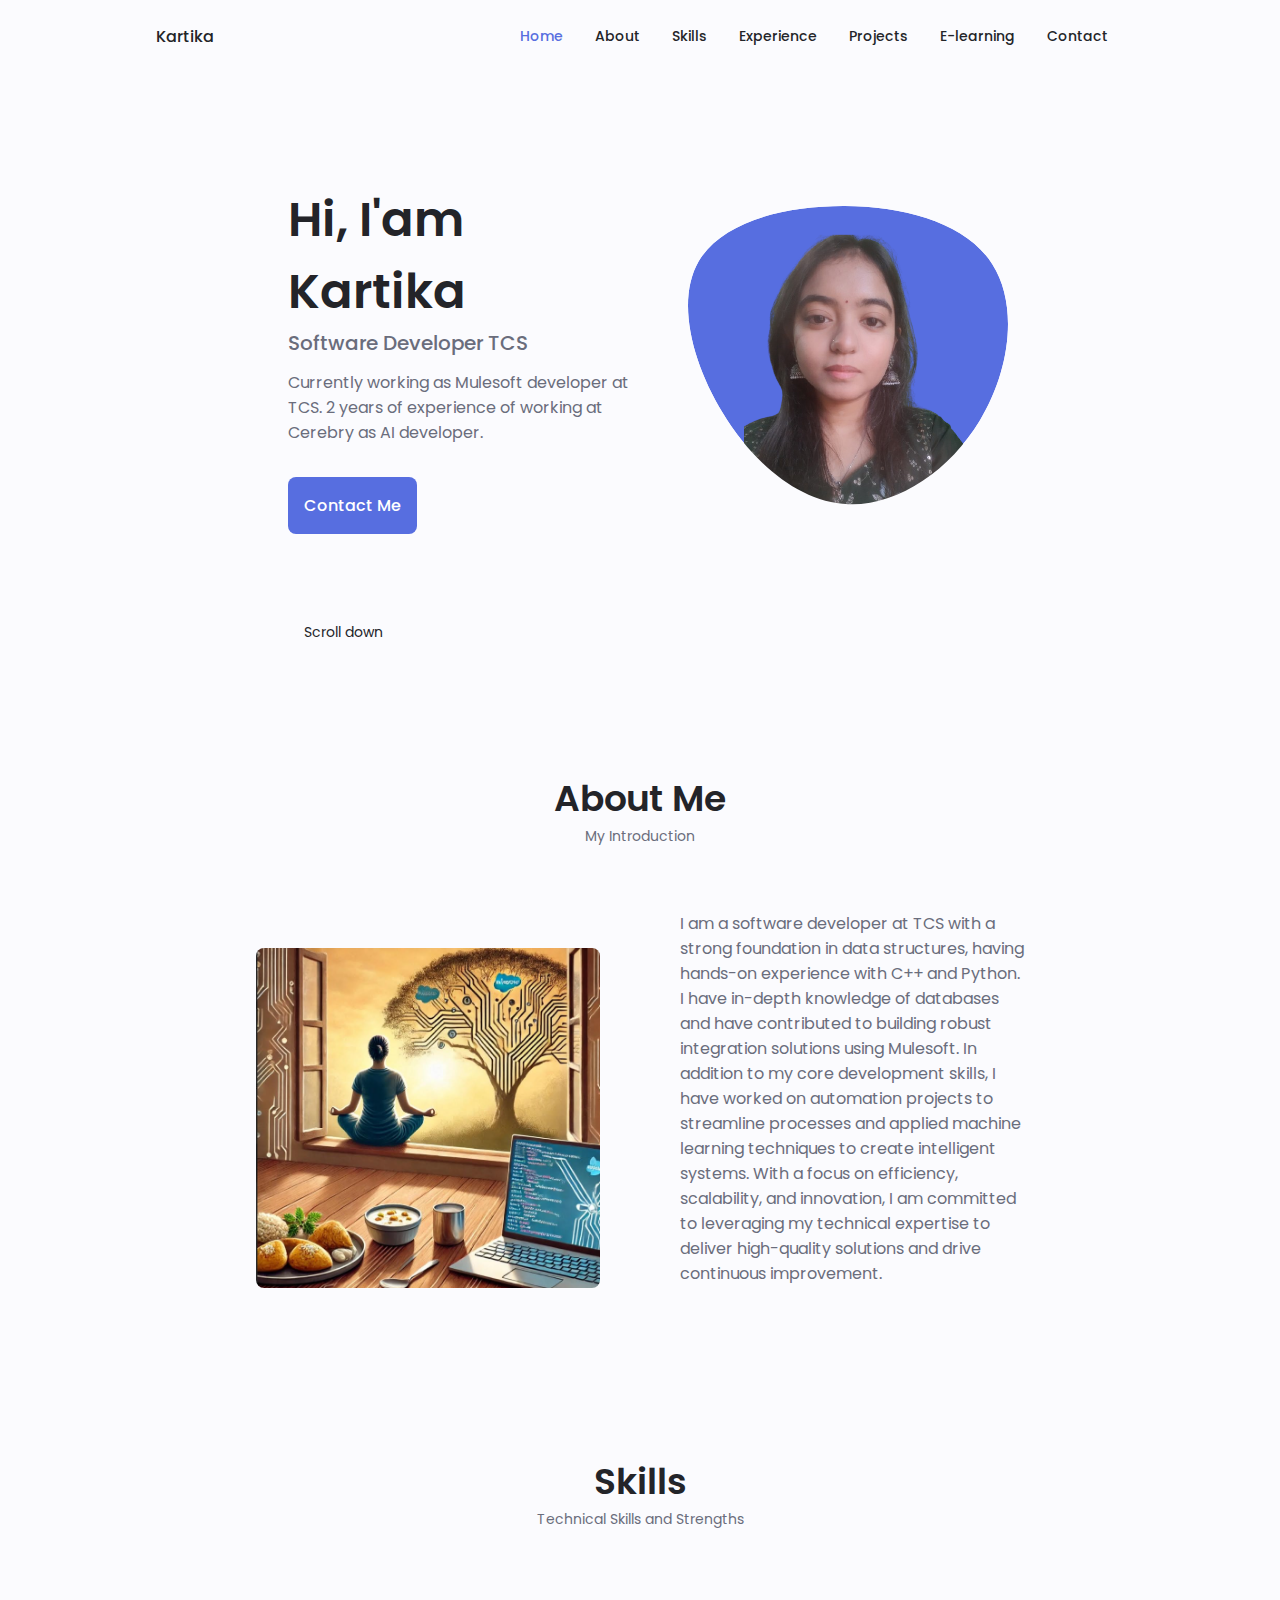
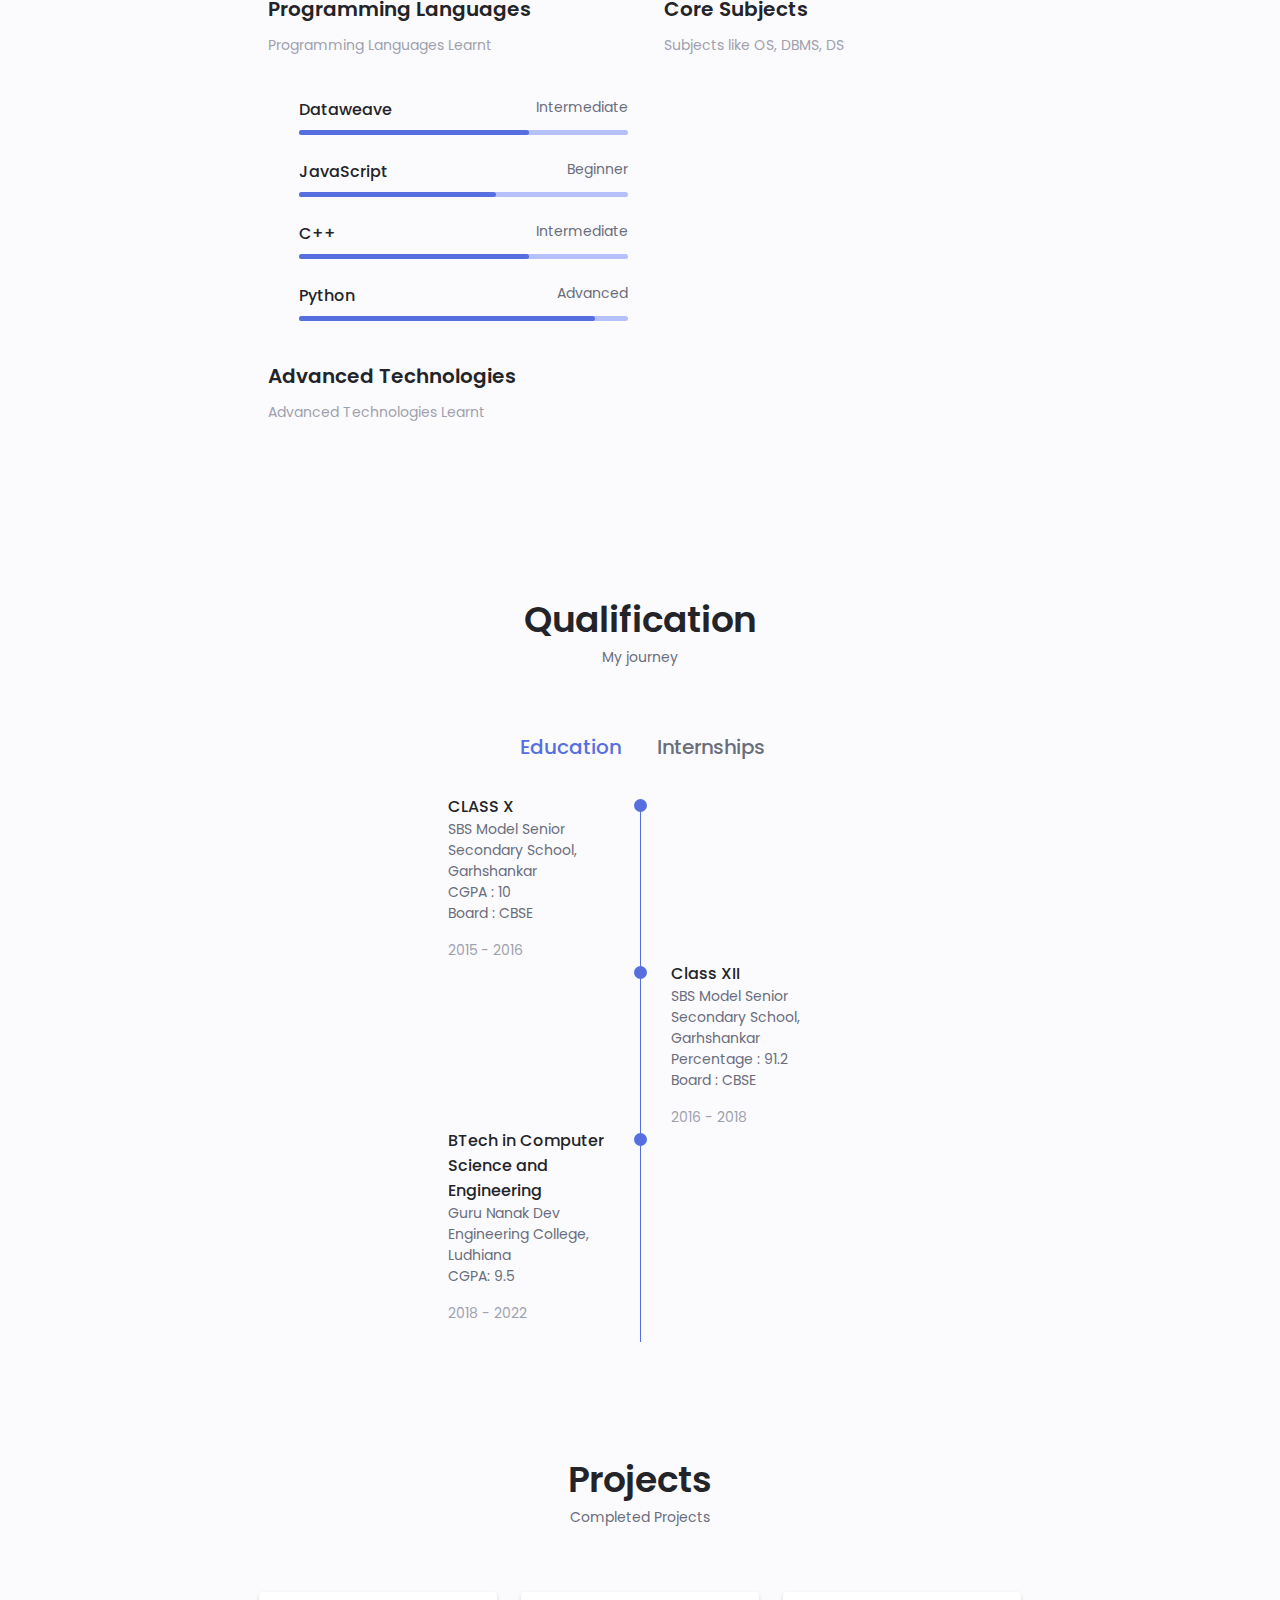
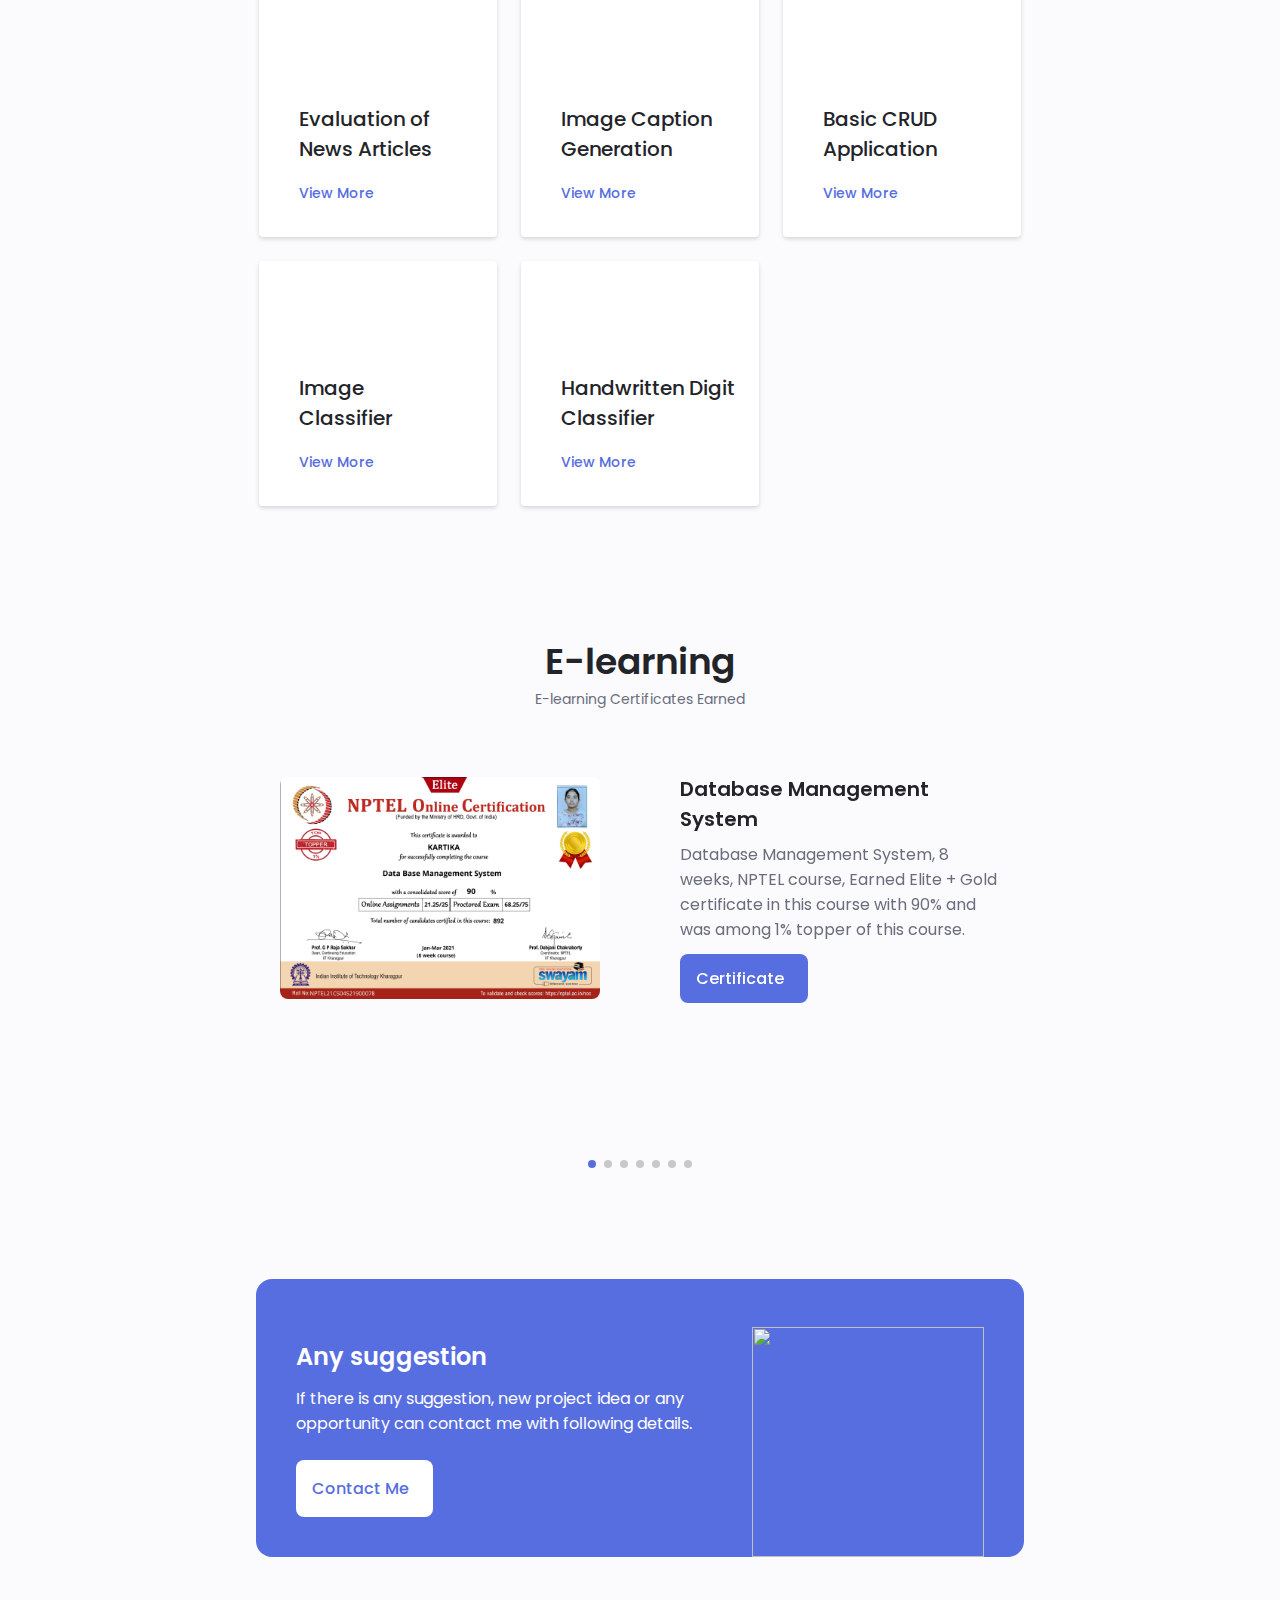
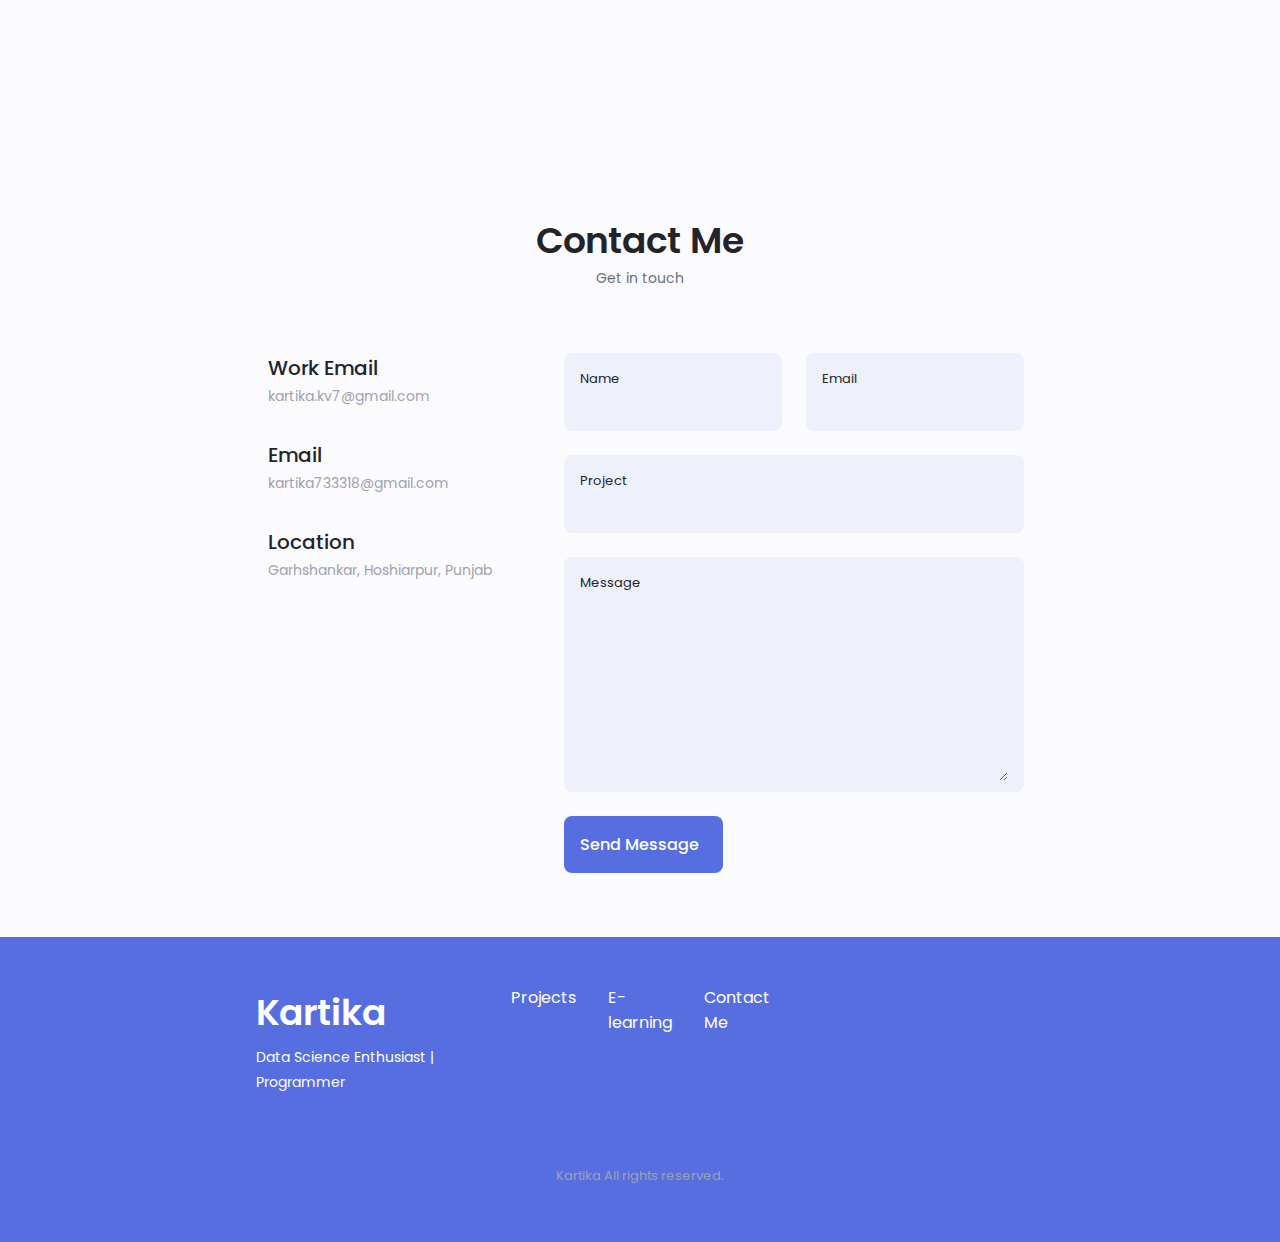
==== commit eeceee86: "Update index.html" ====
--- a/index.html
+++ b/index.html
@@ -35,6 +35,11 @@
                         <li class="nav__item">
                             <a href="#skills" class="nav__link">
                                 <i class="uil uil-file-alt nav__icon"></i>Skills               
+                            </a>
+                        </li>
+                        <li class="nav__item">
+                            <a href="#experience" class="nav__link">
+                                <i class="uil uil-briefcase nav__icon"></i>Experience
                             </a>
                         </li>
                         <li class="nav__item">
@@ -383,7 +388,7 @@
 
                         </div>
                         <!--==================== QUALIFICATION CONTENT 2 ====================-->
-                        <div class="qualification__content" data-content id="work">
+                        <div class="qualification__content" data-content id="experience">
                             <!--==================== QUALIFICATION 1 ====================-->   
                             <div class="qualification__data">
                                 <div>
@@ -425,7 +430,7 @@
                          <!--==================== QUALIFICATION 4 ====================-->   
                          <div class="qualification__data">
                              <div>
-                                 <h3 class="qualification__title">AI Software Developer</h3>
+                                 <h3 class="qualification__title">AI Intern</h3>
                                  <span class="qualification__subtitle">6 months Internship<br> IPREP Learning Solutions, Faridabad Haryana</span>
                                  <div class="qualification__calendar">
                                   <i class="uil uil-calendar-alt"></i>
@@ -437,6 +442,41 @@
                                     <span class="qualification__line"></span>
                                 </div>
                          </div>
+
+                        <!--==================== QUALIFICATION 3 ====================-->
+                            <div class="qualification__data">
+                                <div></div>
+                                <div>
+                                    <span class="qualification__rounder"></span>
+                                    <span class="qualification__line"></span>
+                                </div>
+                                <div>
+                                    <h3 class="qualification__title">AI Software Developer</h3>
+                                    <span class="qualification__subtitle"> 1 year <br> Cerebry </span>
+                                    <div class="qualification__calendar">
+                                    <i class="uil uil-calendar-alt"></i>
+                                    June 2021 - Dec 2022
+                                    </div>
+                                </div>
+                            </div>
+                        <!--==================== QUALIFICATION 3 ====================-->
+
+                            <div class="qualification__data">
+                             <div>
+                                 <h3 class="qualification__title">Software Developer</h3>
+                                 <span class="qualification__subtitle">TCS</span>
+                                 <div class="qualification__calendar">
+                                  <i class="uil uil-calendar-alt"></i>
+                                  Jan 2023- present
+                                 </div>
+                             </div>
+                             <div>
+                                    <span class="qualification__rounder"></span>
+                                    <span class="qualification__line"></span>
+                                </div>
+                         </div>
+                        <!--==================== QUALIFICATION 3 ====================-->
+
                      </div>
                     </div>
                 </div>
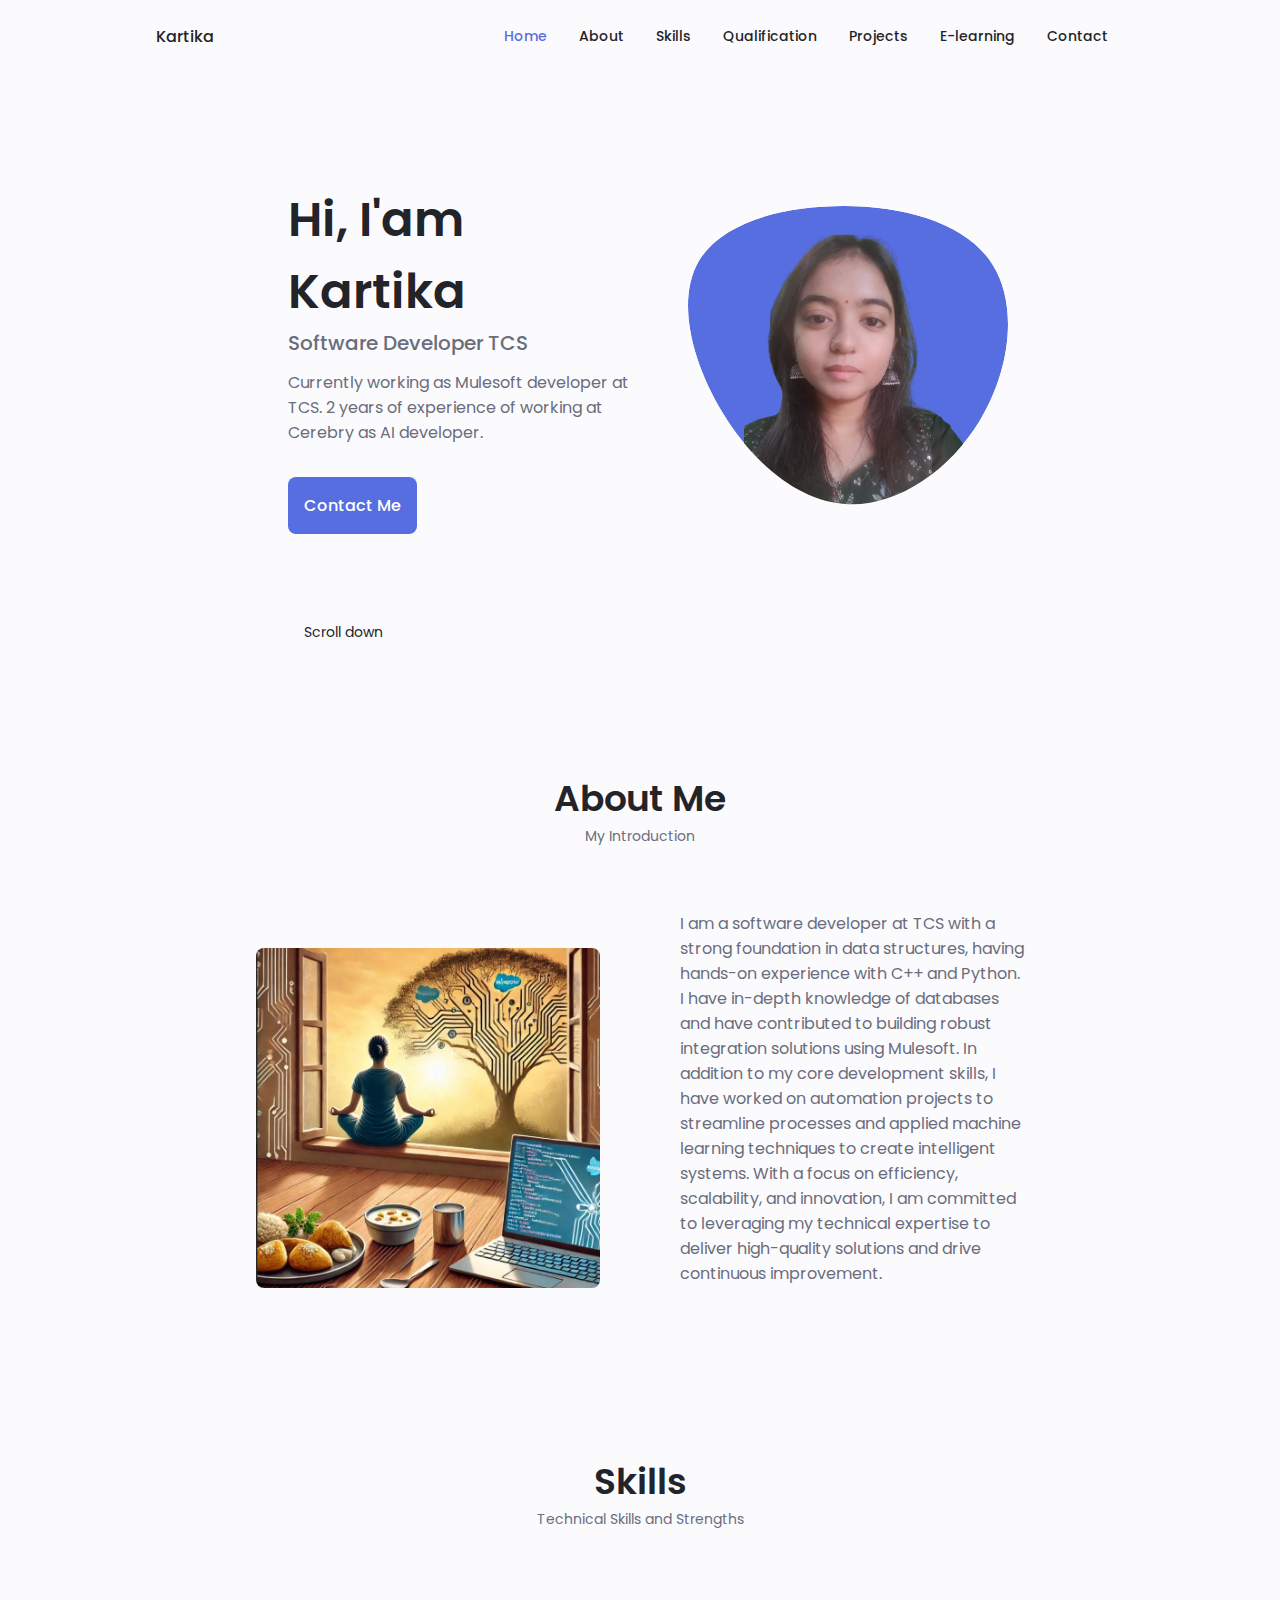
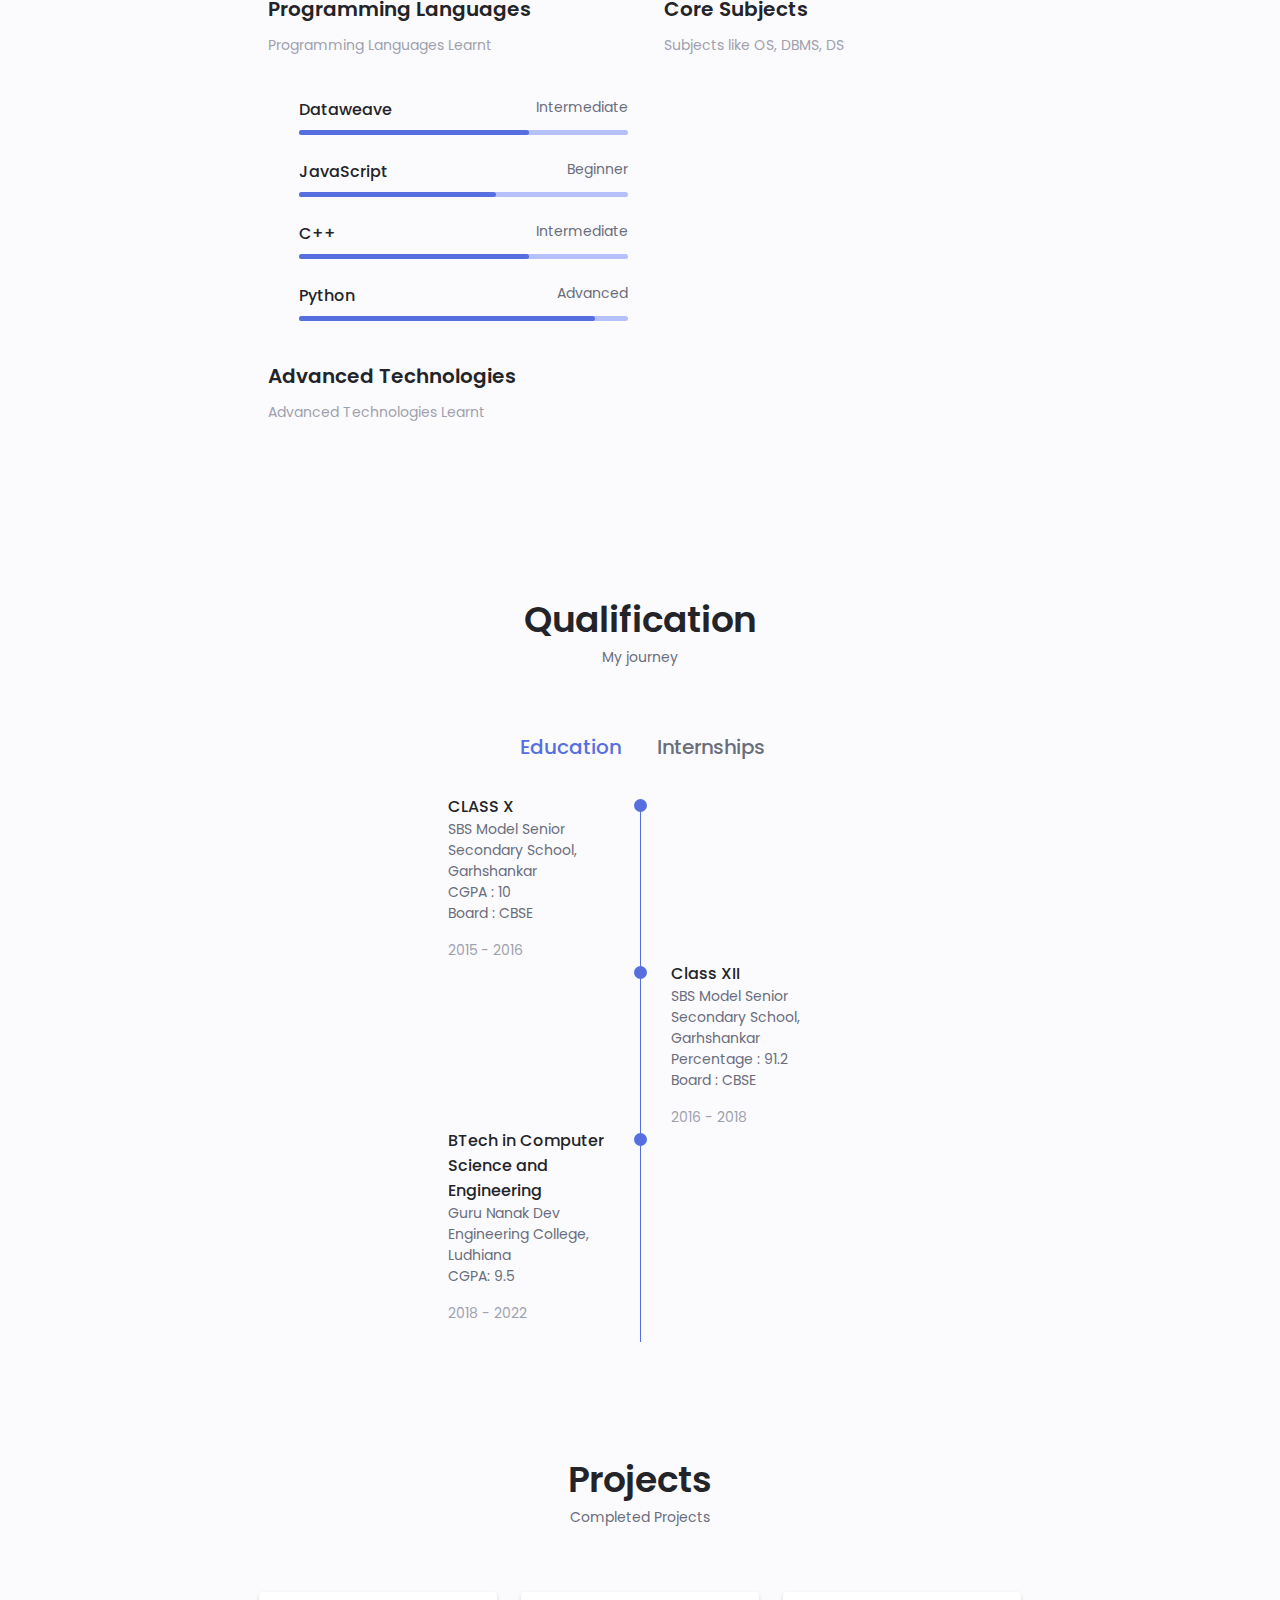
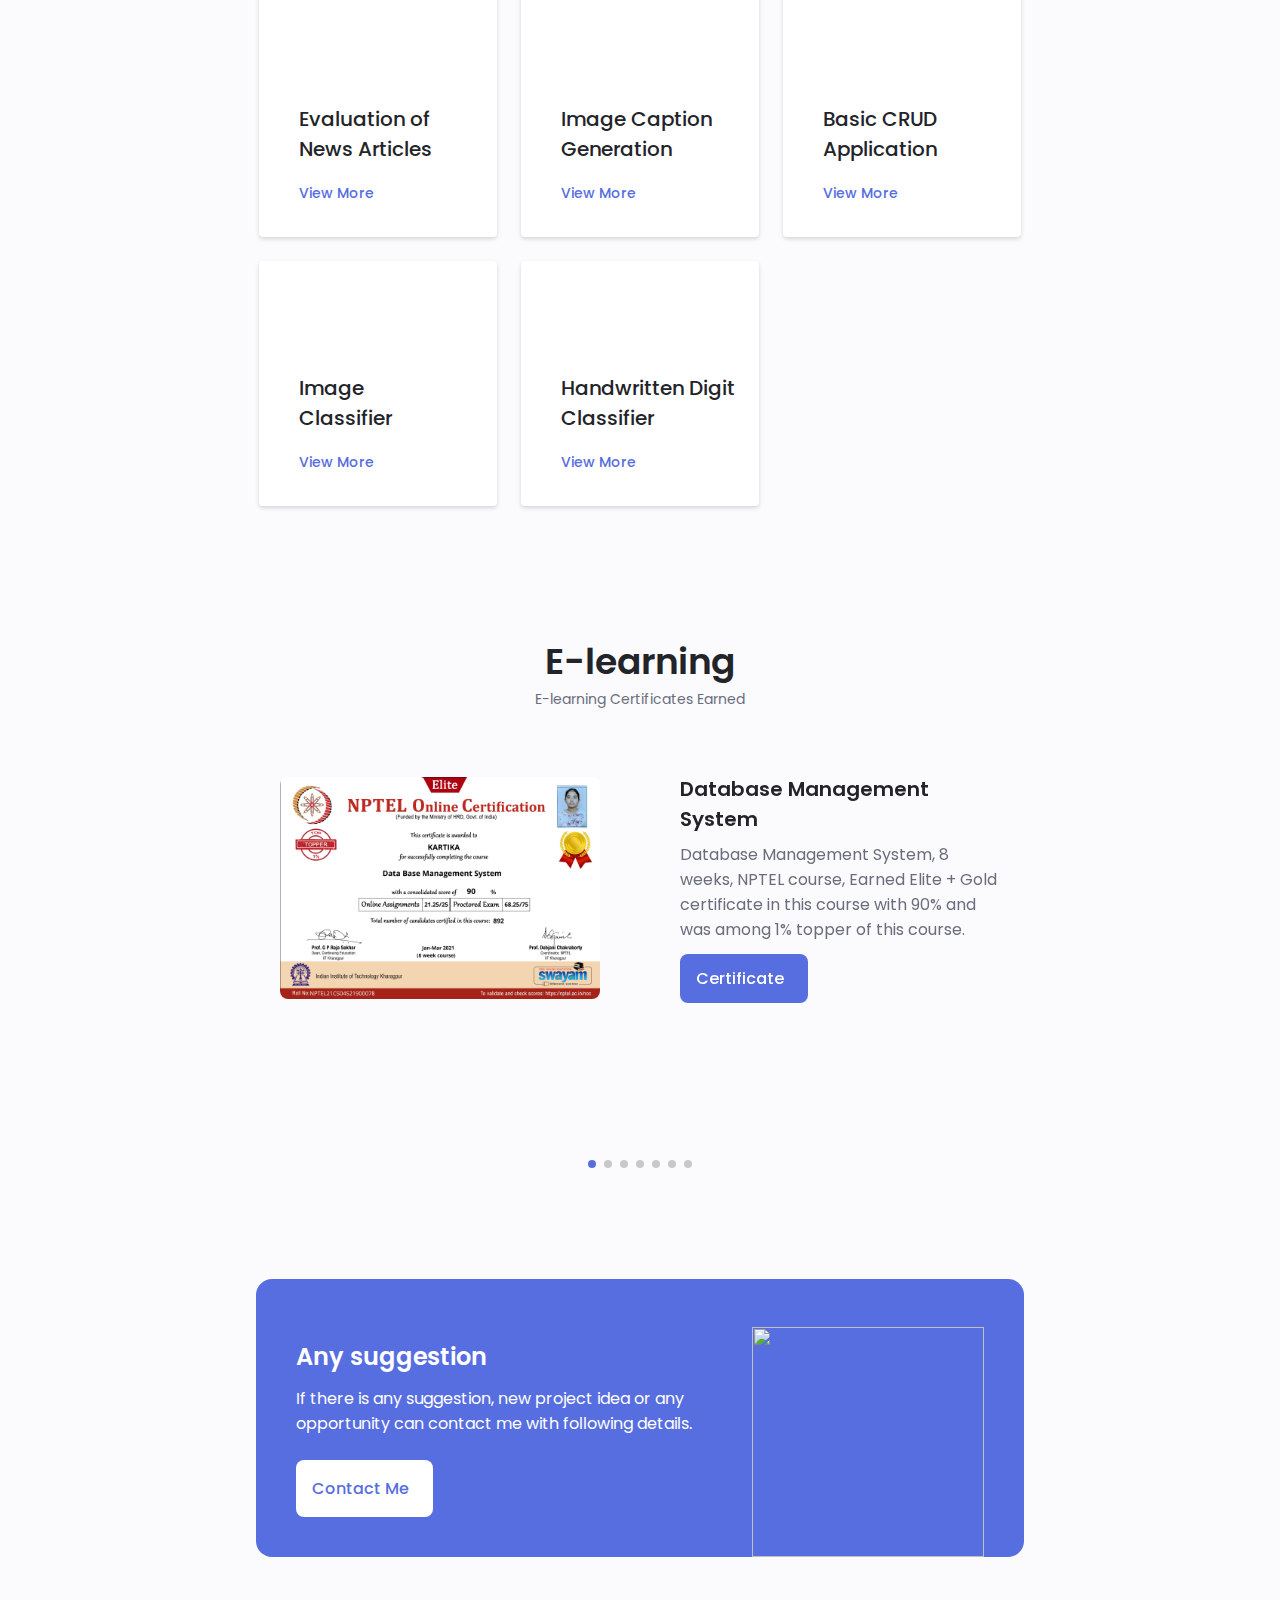
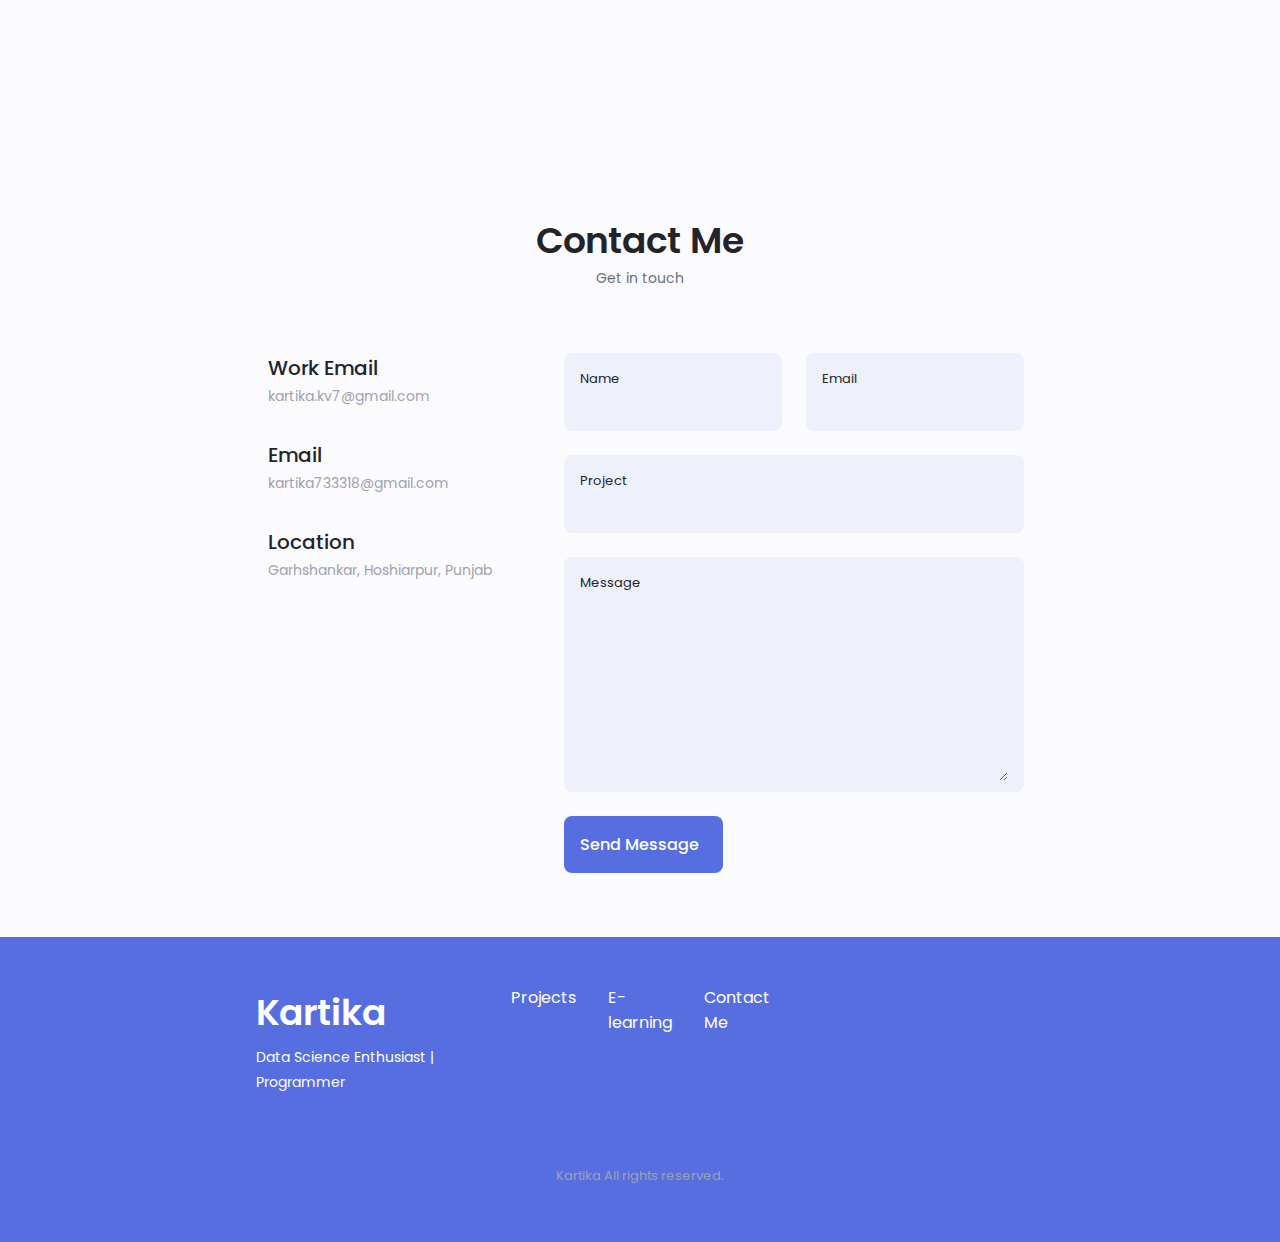
==== commit b663bcd7: "Update index.html" ====
--- a/index.html
+++ b/index.html
@@ -38,8 +38,8 @@
                             </a>
                         </li>
                         <li class="nav__item">
-                            <a href="#experience" class="nav__link">
-                                <i class="uil uil-briefcase nav__icon"></i>Experience
+                            <a href="#education" class="nav__link">
+                                <i class="uil uil-briefcase nav__icon"></i>Qualification
                             </a>
                         </li>
                         <li class="nav__item">
@@ -442,41 +442,6 @@
                                     <span class="qualification__line"></span>
                                 </div>
                          </div>
-
-                        <!--==================== QUALIFICATION 3 ====================-->
-                            <div class="qualification__data">
-                                <div></div>
-                                <div>
-                                    <span class="qualification__rounder"></span>
-                                    <span class="qualification__line"></span>
-                                </div>
-                                <div>
-                                    <h3 class="qualification__title">AI Software Developer</h3>
-                                    <span class="qualification__subtitle"> 1 year <br> Cerebry </span>
-                                    <div class="qualification__calendar">
-                                    <i class="uil uil-calendar-alt"></i>
-                                    June 2021 - Dec 2022
-                                    </div>
-                                </div>
-                            </div>
-                        <!--==================== QUALIFICATION 3 ====================-->
-
-                            <div class="qualification__data">
-                             <div>
-                                 <h3 class="qualification__title">Software Developer</h3>
-                                 <span class="qualification__subtitle">TCS</span>
-                                 <div class="qualification__calendar">
-                                  <i class="uil uil-calendar-alt"></i>
-                                  Jan 2023- present
-                                 </div>
-                             </div>
-                             <div>
-                                    <span class="qualification__rounder"></span>
-                                    <span class="qualification__line"></span>
-                                </div>
-                         </div>
-                        <!--==================== QUALIFICATION 3 ====================-->
-
                      </div>
                     </div>
                 </div>
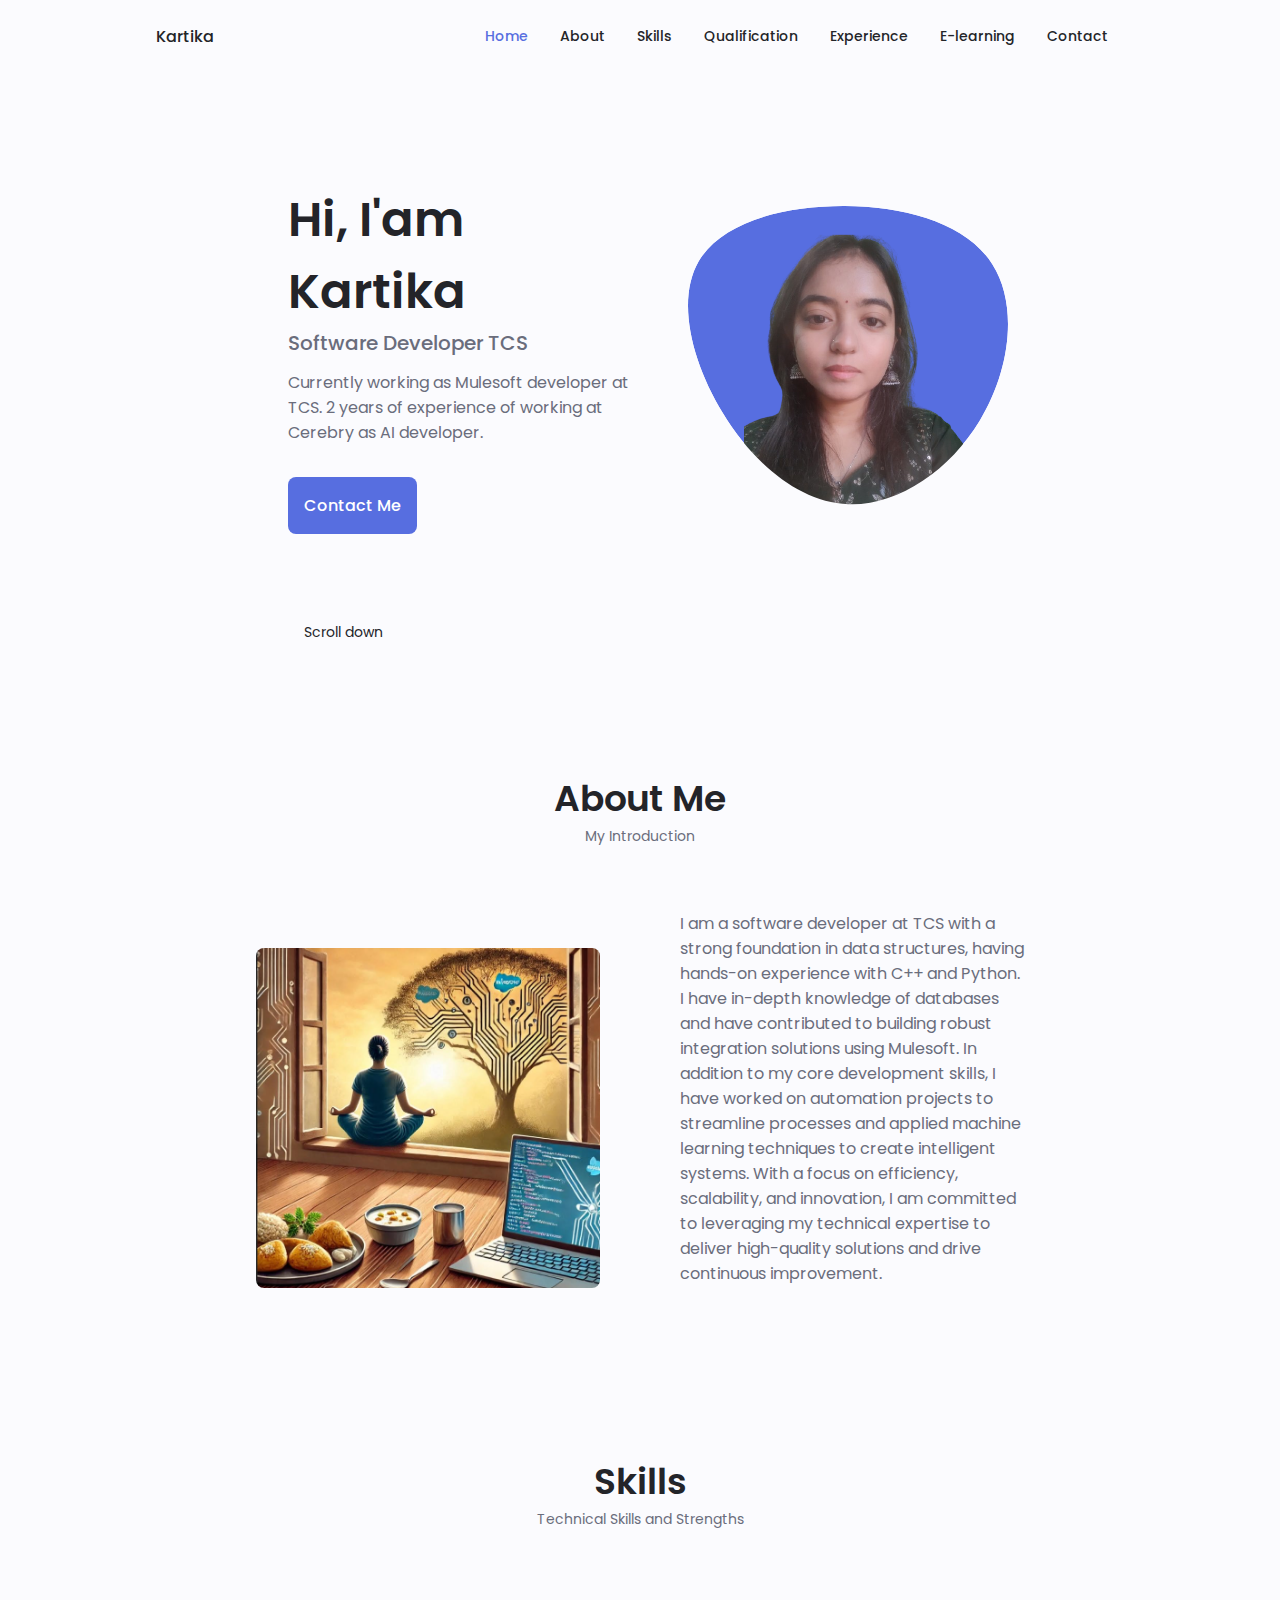
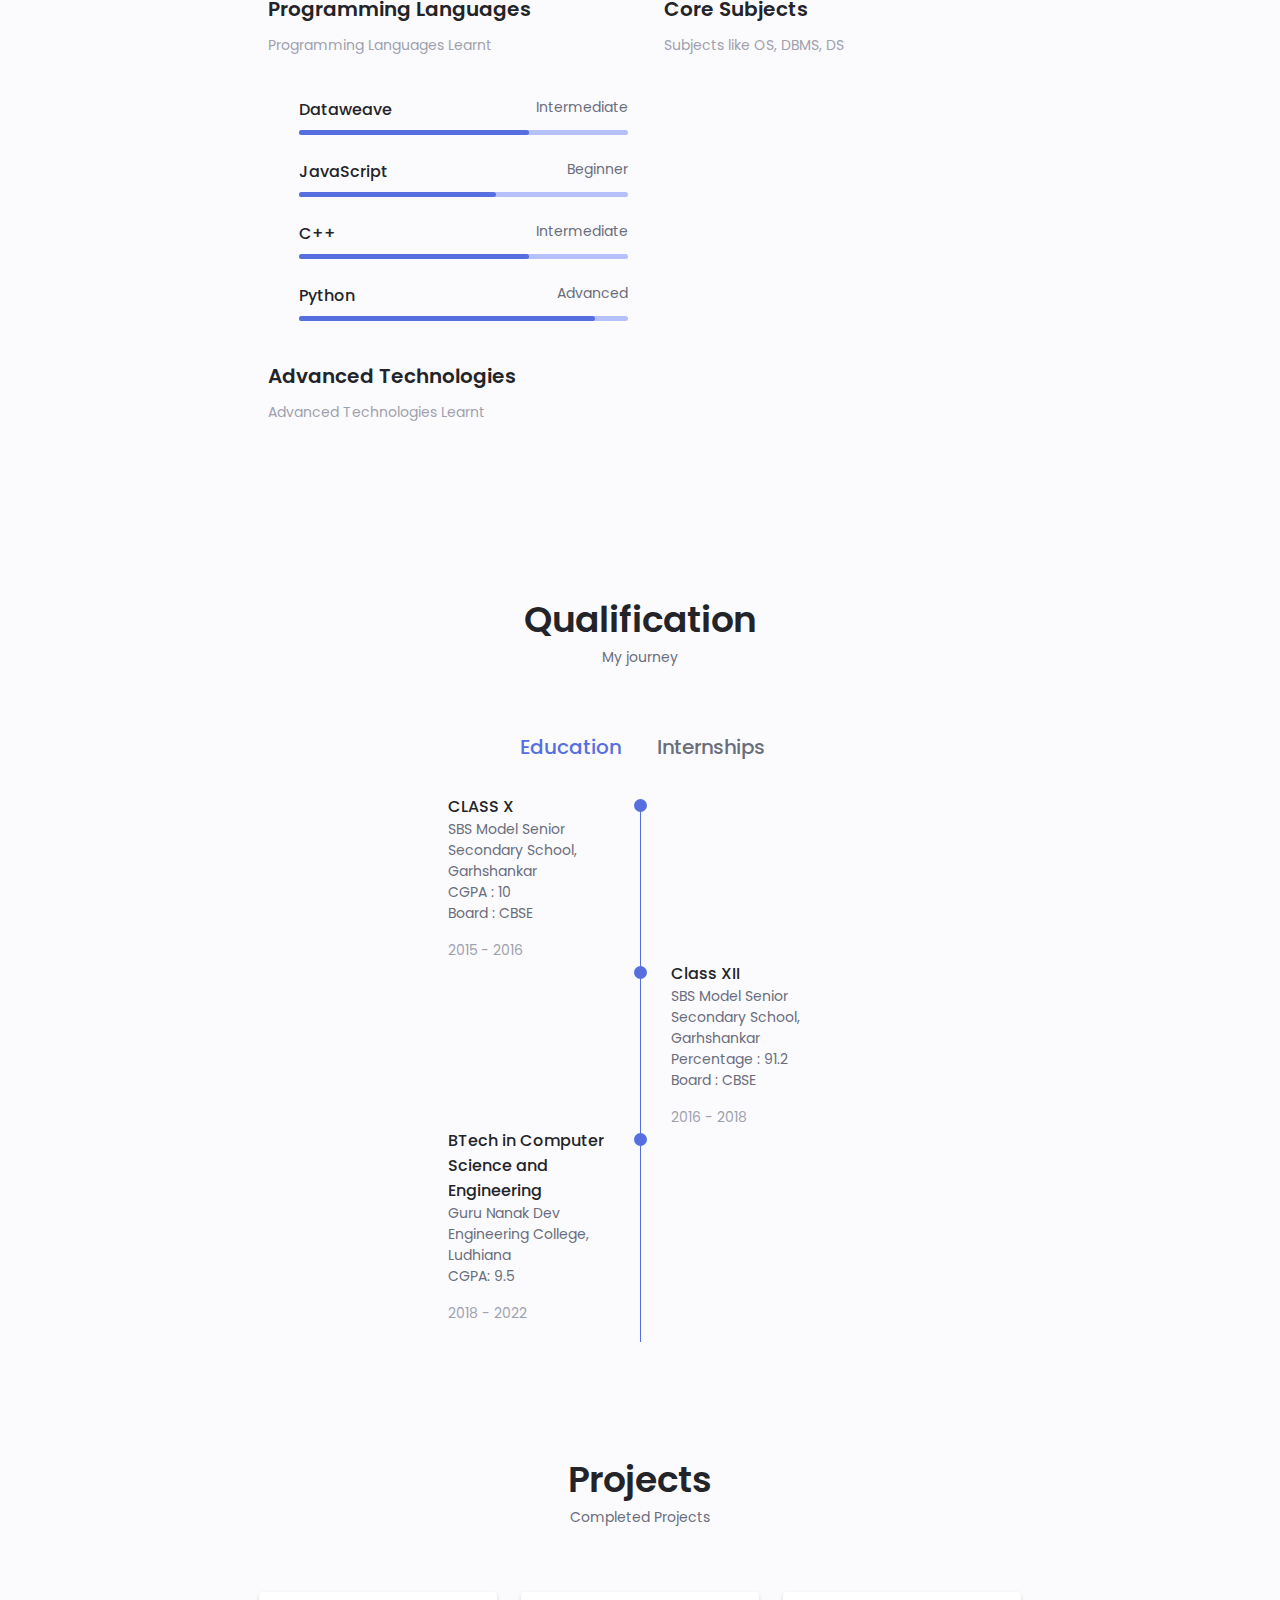
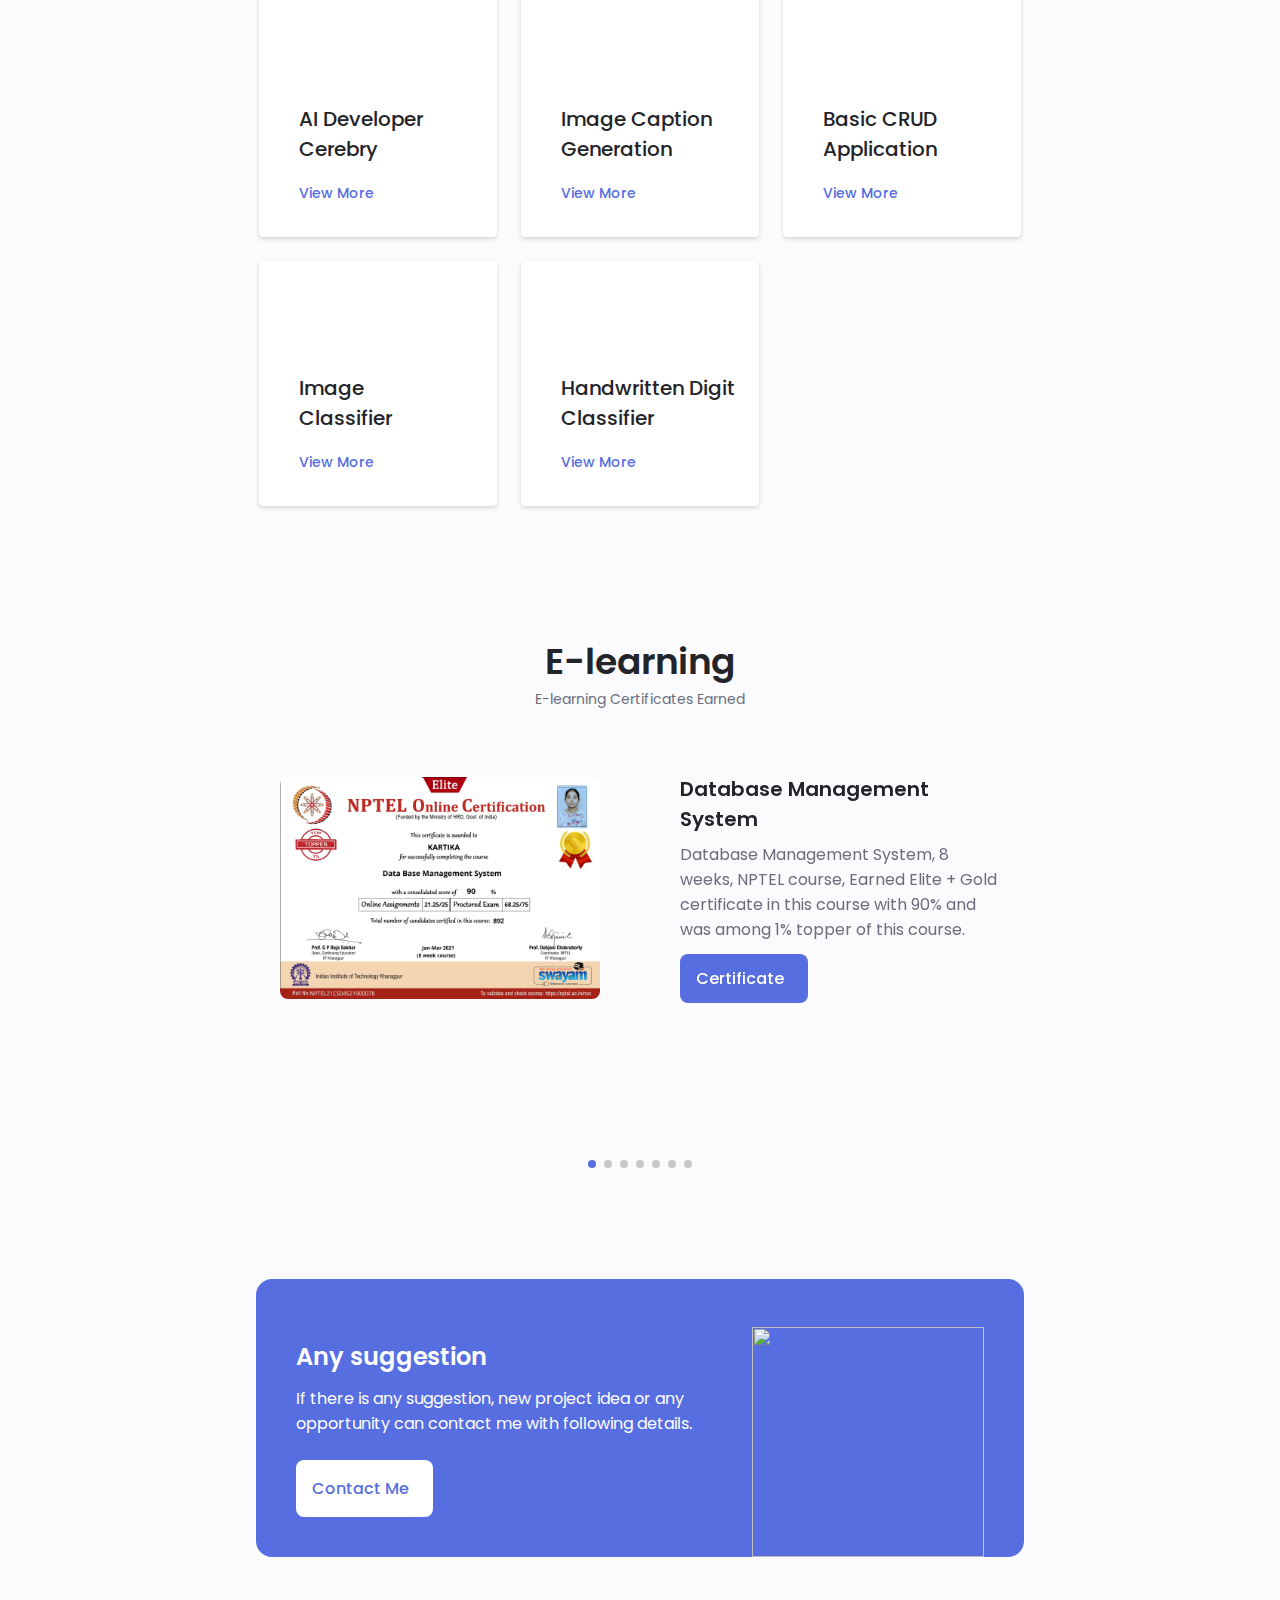
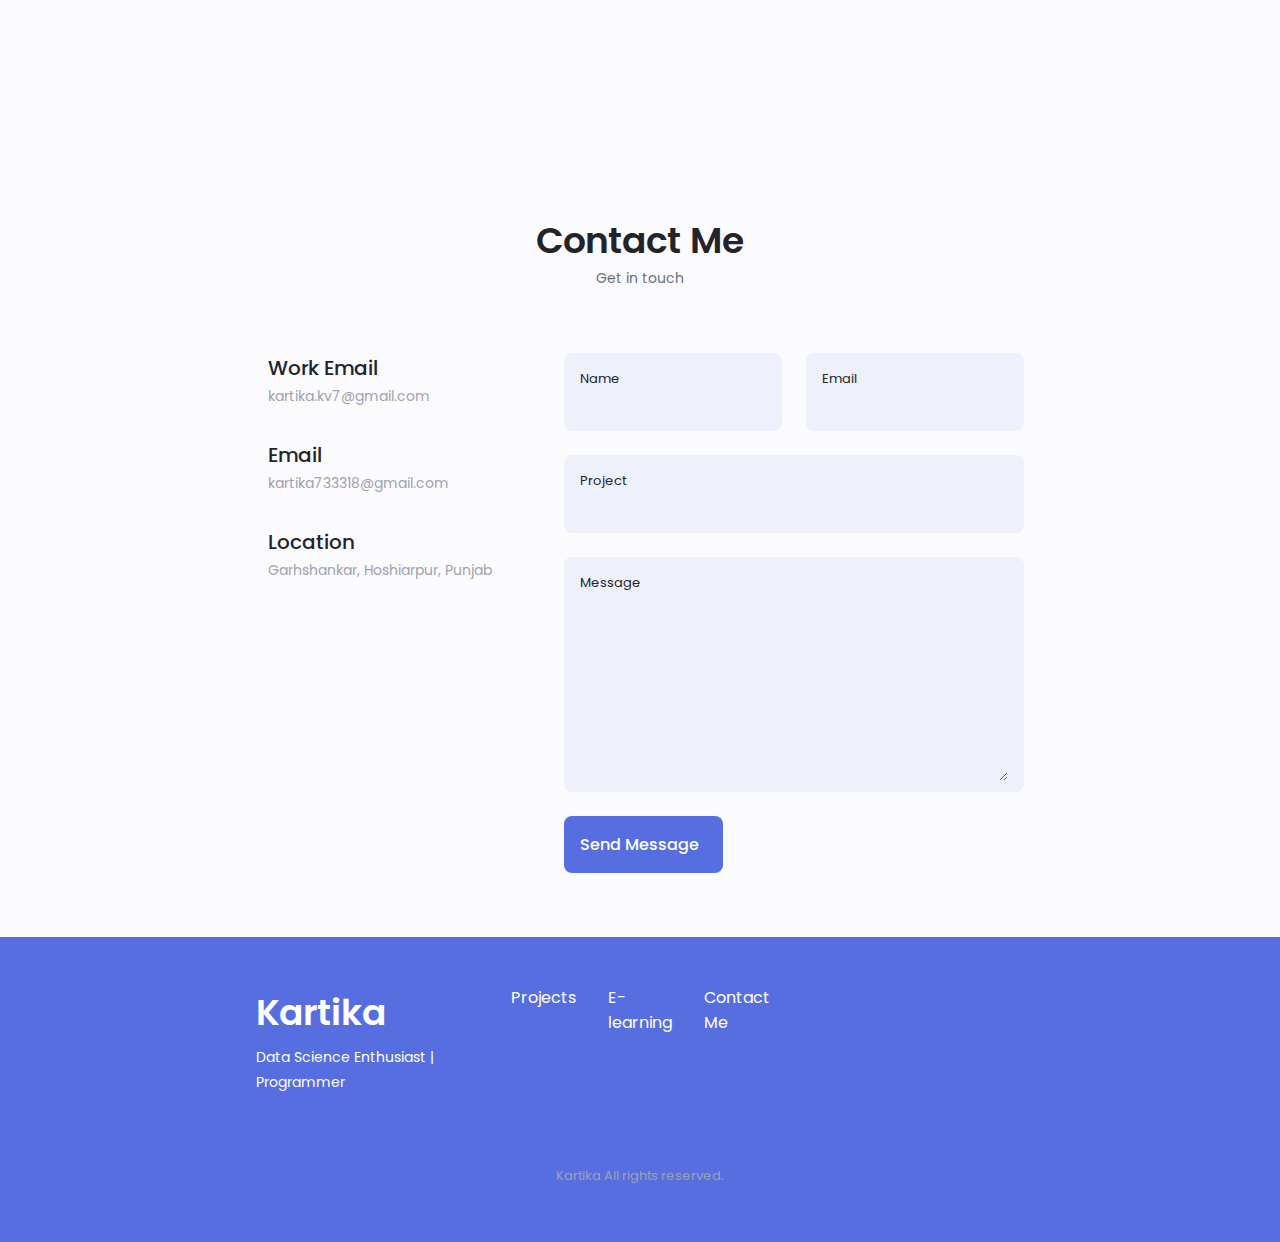
==== commit cb9c42b0: "Update index.html" ====
--- a/index.html
+++ b/index.html
@@ -43,8 +43,8 @@
                             </a>
                         </li>
                         <li class="nav__item">
-                            <a href="#services" class="nav__link">
-                                <i class="uil uil-briefcase nav__icon"></i>Projects
+                            <a href="#experience" class="nav__link">
+                                <i class="uil uil-briefcase nav__icon"></i>Experience
                             </a>
                         </li>
                         <li class="nav__item">
@@ -388,7 +388,7 @@
 
                         </div>
                         <!--==================== QUALIFICATION CONTENT 2 ====================-->
-                        <div class="qualification__content" data-content id="experience">
+                        <div class="qualification__content" data-content id="work">
                             <!--==================== QUALIFICATION 1 ====================-->   
                             <div class="qualification__data">
                                 <div>
@@ -441,6 +441,9 @@
                                     <span class="qualification__rounder"></span>
                                     <span class="qualification__line"></span>
                                 </div>
+                             </div>
+
+                             
                          </div>
                      </div>
                     </div>
@@ -448,7 +451,7 @@
             </section>
 
             <!--==================== Projects ====================-->
-            <section class="services section" id="services">
+            <section class="services section" id="experience">
                 <h2 class="section__title">Projects</h2>
                 <span class="section__subtitle">Completed Projects</span>
                 <div class="services__container container grid">
@@ -456,26 +459,25 @@
                     <div class="services__content">
                         <div>
                             <i class="uil uil-newspaper services__icon"></i>
-                            <h3 class="services__title">Evaluation of <br> News Articles</h3>
+                            <h3 class="services__title">AI Developer<br>Cerebry</h3>
                         </div>
                         <span class="button button--flex button--small button--link services__button">
                             View More <i class="uil uil-arrow-right button__icon"></i>
                         </span>
                         <div class="services__modal">
                             <div class="services__modal-content">
-                                <h4 class="services__modal-title">Evaluation of <br> News Articles</h4>
+                                <h4 class="services__modal-title">AI Developer <br> Cerebry</h4>
                                 <i class="uil uil-times services__modal-close"></i>
                                 <ul class="services__modal-services grid">
                                     <li class="services__modal-service">
                                         <i class="uil uil-check-circle services__modal-icon"></i>
-                                        <p>Worked on this project as a part of internship
-                                            at Sabudh Foundation.</p>
-                                    </li>
-                                    <li class="services__modal-service">
-                                        <i class="uil uil-check-circle services__modal-icon"></i>
-                                        <p>To Fetch or crawl News Articles on the basis of keywords
-                                            and detecting visuals within these articles which are using
-                                            India Data Portal by image analysis of the visuals.</p>
+                                        <p>Worked as AI Developer</p>
+                                    </li>
+                                    <li class="services__modal-service">
+                                        <i class="uil uil-check-circle services__modal-icon"></i>
+                                        <p> Worked on automating tasks like question generation.</p>
+                                        <p> Worked on data collection, data cleaning and feature Engineering </p>
+                                        <p> Implementing machine learning algorithm </p>
                                     </li>
                                     <li class="services__modal-service">
                                         <i class="uil uil-check-circle services__modal-icon"></i>
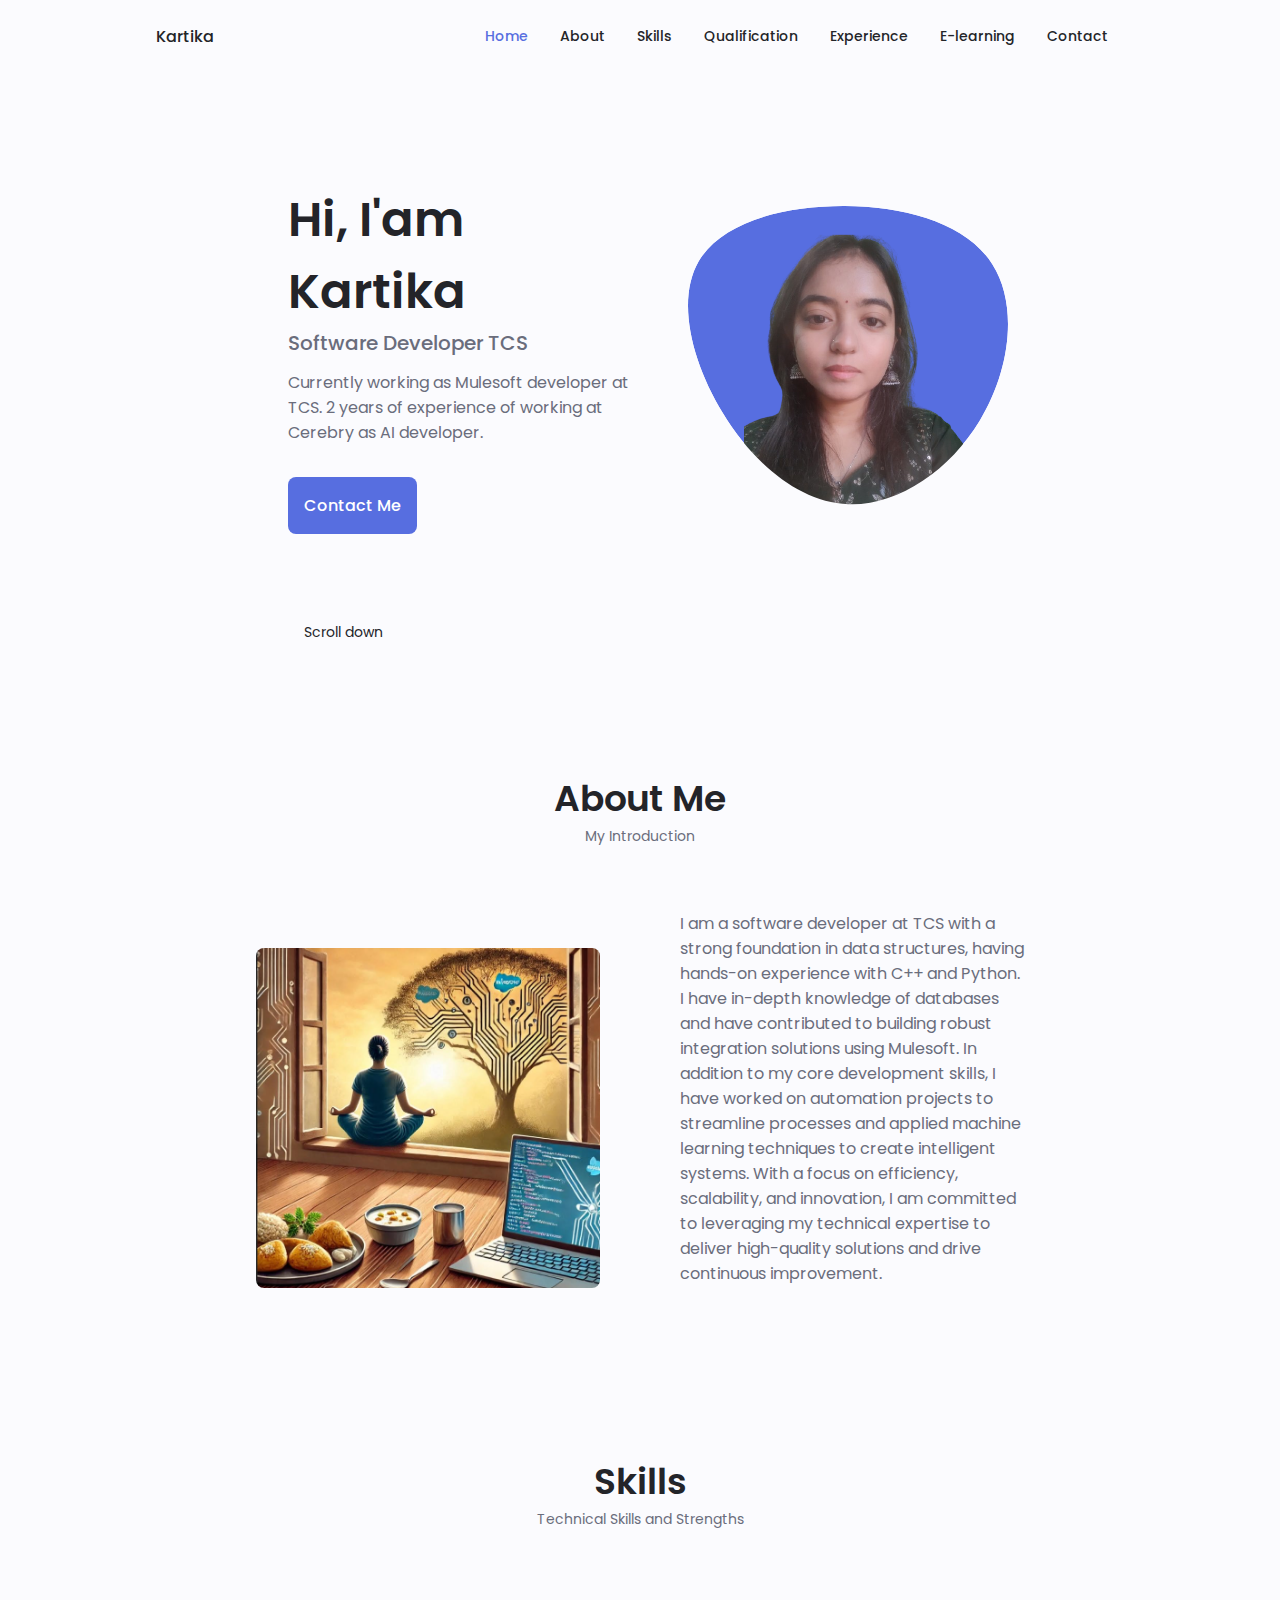
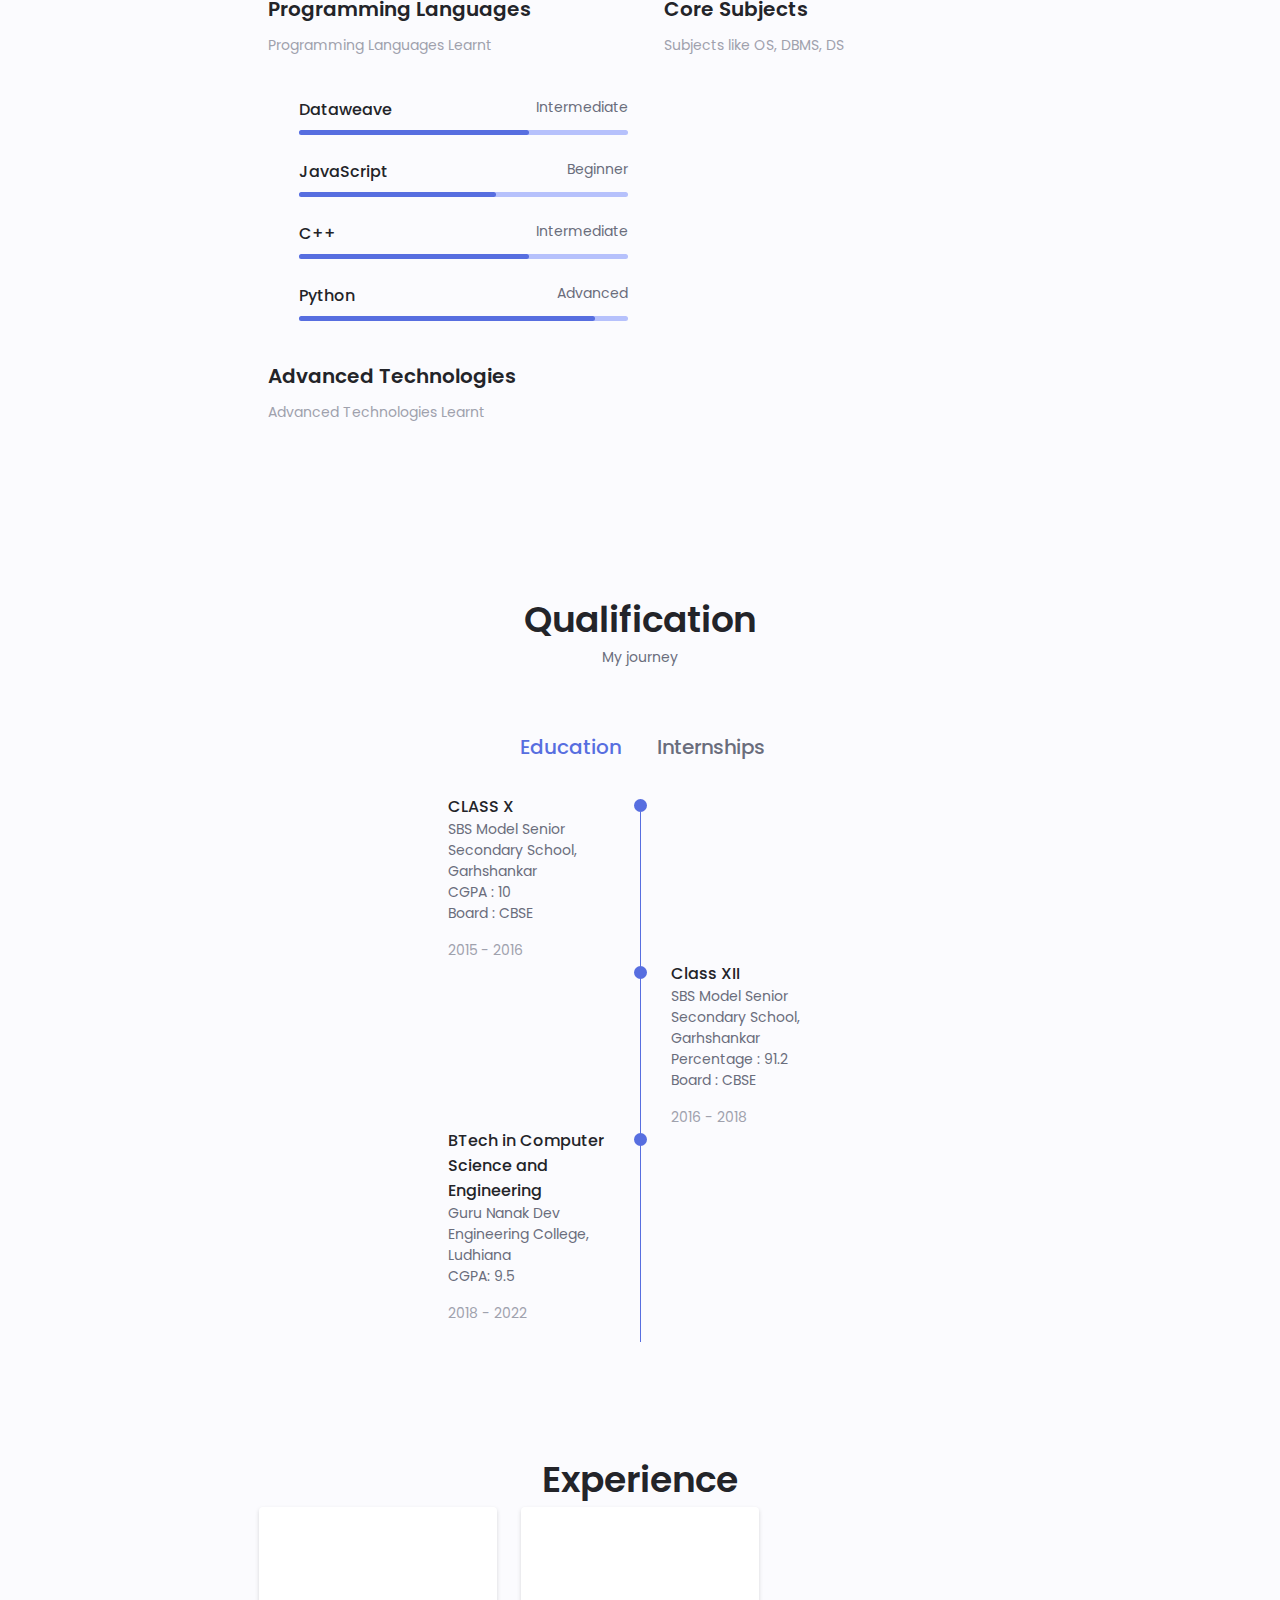
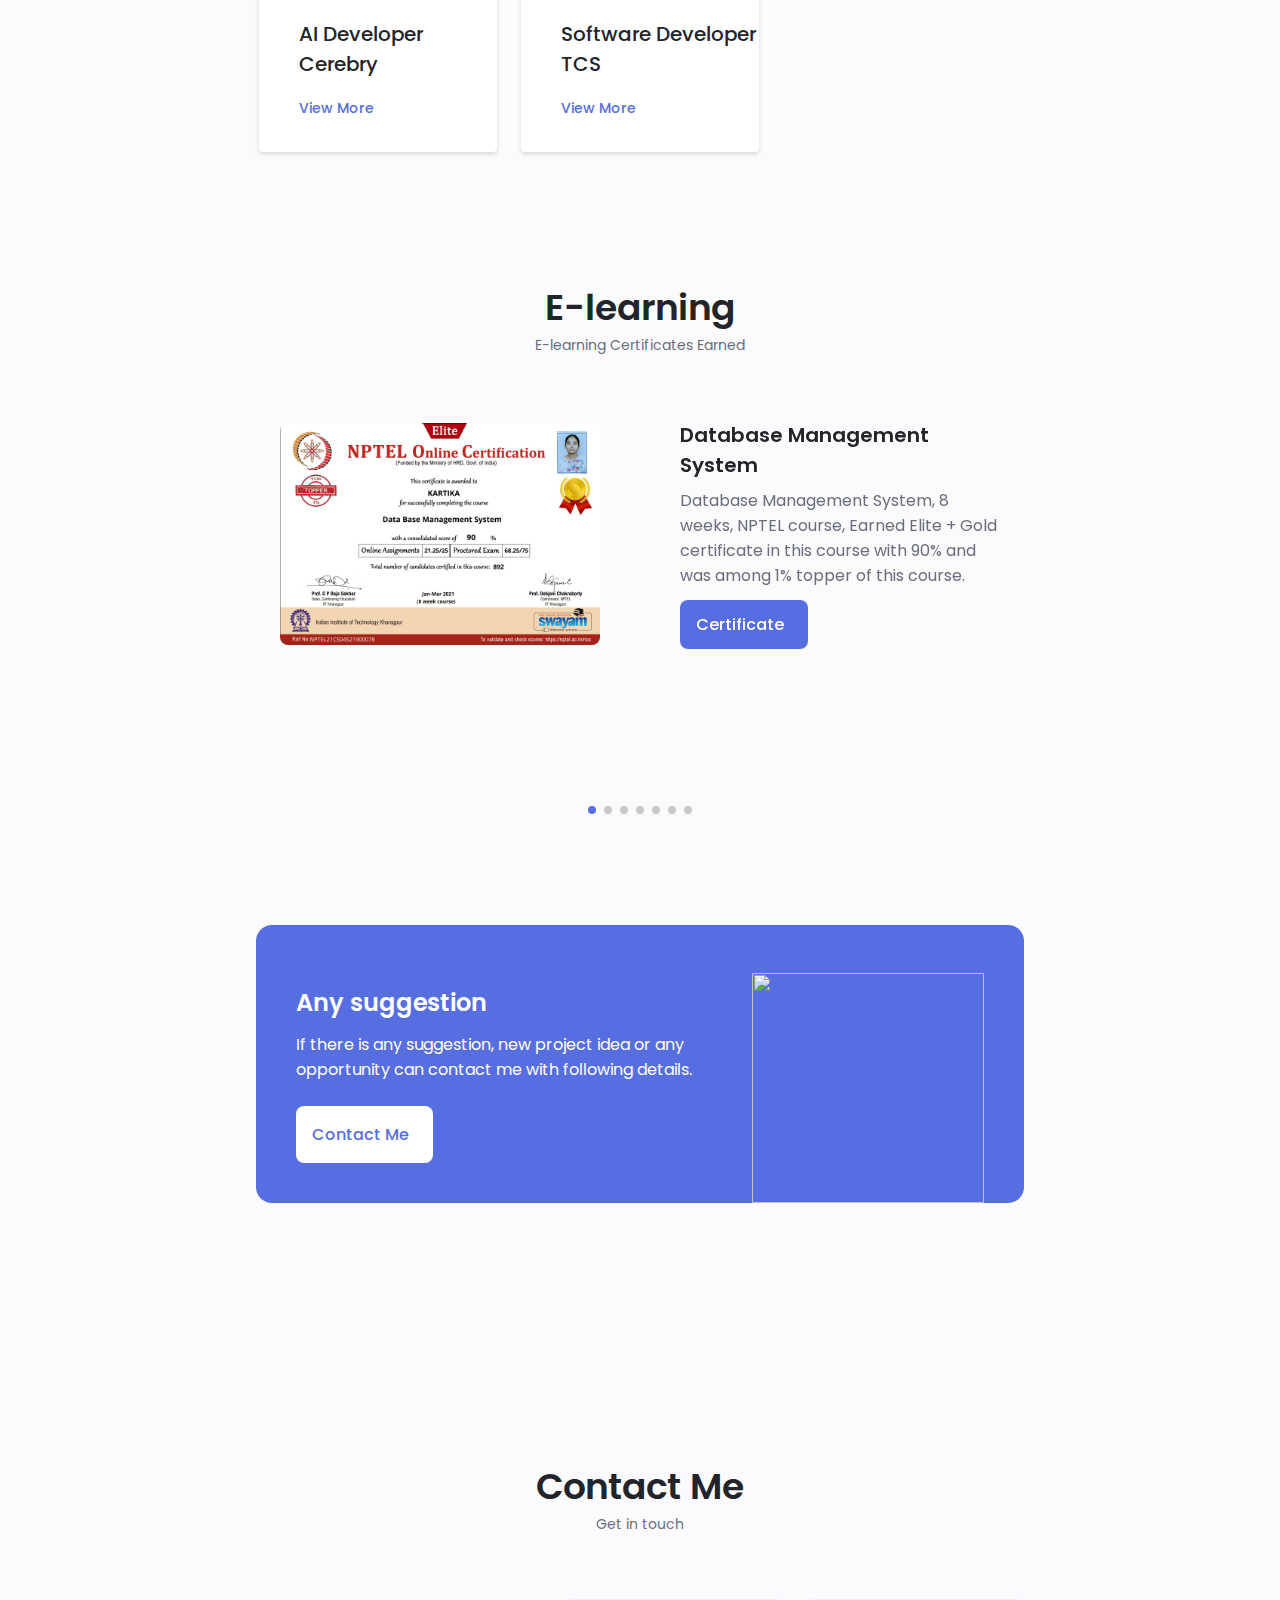
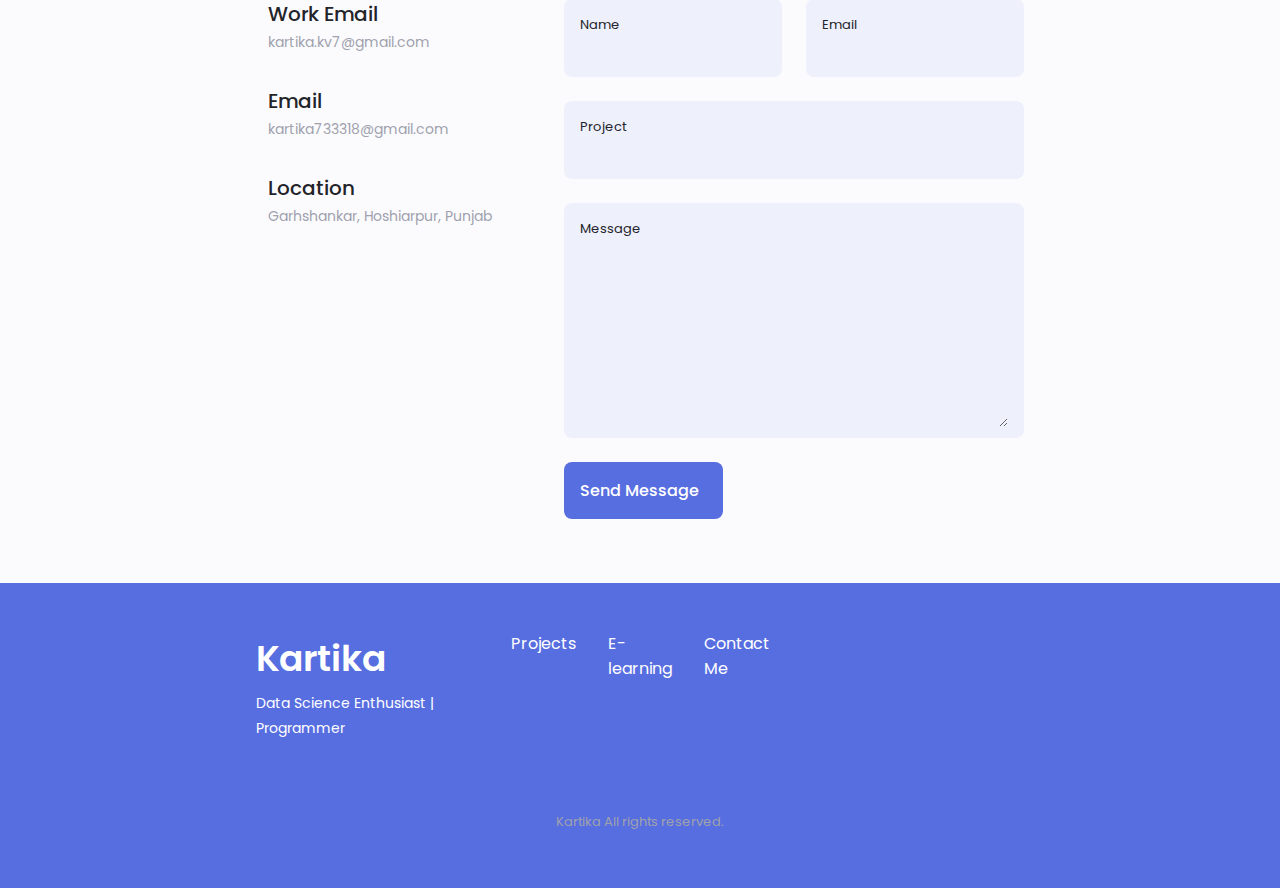
==== commit ee3d5388: "Update index.html" ====
--- a/index.html
+++ b/index.html
@@ -452,8 +452,7 @@
 
             <!--==================== Projects ====================-->
             <section class="services section" id="experience">
-                <h2 class="section__title">Projects</h2>
-                <span class="section__subtitle">Completed Projects</span>
+                <h2 class="section__title">Experience</h2>
                 <div class="services__container container grid">
                     <!--==================== Project 1====================-->
                     <div class="services__content">
@@ -467,7 +466,6 @@
                         <div class="services__modal">
                             <div class="services__modal-content">
                                 <h4 class="services__modal-title">AI Developer <br> Cerebry</h4>
-                                <i class="uil uil-times services__modal-close"></i>
                                 <ul class="services__modal-services grid">
                                     <li class="services__modal-service">
                                         <i class="uil uil-check-circle services__modal-icon"></i>
@@ -489,125 +487,40 @@
                     </div>
 
                     <!--==================== Project 2====================-->
+                   
+                    <!--==================== Project 3====================-->
+                   
+                    <!--==================== Project 4====================-->
+                  
+                    <!--==================== Project 5====================-->
                     <div class="services__content">
                         <div>
-                            <i class="uil uil-image-plus services__icon"></i>
-                            <h3 class="services__title">Image Caption <br> Generation</h3>
+                            <i class="uil uil-dialpad-alt services__icon"></i>
+                            <h3 class="services__title">Software Developer <br> TCS</h3>
                         </div>
                         <span class="button button--flex button--small button--link services__button">
                             View More <i class="uil uil-arrow-right button__icon"></i>
                         </span>
                         <div class="services__modal">
                             <div class="services__modal-content">
-                                <h4 class="services__modal-title">Image Caption <br> Generation</h4>
+                                <h4 class="services__modal-title">Software Developer <br> TCS</h4>
                                 <i class="uil uil-times services__modal-close"></i>
                                 <ul class="services__modal-services grid">
                                     <li class="services__modal-service">
                                         <i class="uil uil-check-circle services__modal-icon"></i>
-                                        <p>BTech Minor Project (3rd Year).</p>
+                                        <p>Worked on creating apis on anypoint platform</p>
                                     </li>
                                     <li class="services__modal-service">
                                         <i class="uil uil-check-circle services__modal-icon"></i>
-                                        <p>In this Project, Captions for images were generated using various deep learning methods.</p>
+                                        <p>Logic implementation on backend using mule on anypoint studio</p>
                                     </li>
                                     <li class="services__modal-service">
                                         <i class="uil uil-check-circle services__modal-icon"></i>
-                                        <p>Technologies Used : Machine Learning, Deep Learning, Natural Language Processing.</p>
-                                    </li>
-                                </ul>
-                            </div>
-                        </div>
-                    </div>
-
-                    <!--==================== Project 3====================-->
-                    <div class="services__content">
-                        <div>
-                            <i class="uil uil-pen services__icon"></i>
-                            <h3 class="services__title">Basic CRUD <br> Application</h3>
-                        </div>
-                        <span class="button button--flex button--small button--link services__button">
-                            View More <i class="uil uil-arrow-right button__icon"></i>
-                        </span>
-                        <div class="services__modal">
-                            <div class="services__modal-content">
-                                <h4 class="services__modal-title">Basic CRUD <br> Application</h4>
-                                <i class="uil uil-times services__modal-close"></i>
-                                <ul class="services__modal-services grid">
-                                    <li class="services__modal-service">
-                                        <i class="uil uil-check-circle services__modal-icon"></i>
-                                        <p>BTech 2nd Year Project.</p>
+                                        <p>Testing using Munit </p>
                                     </li>
                                     <li class="services__modal-service">
                                         <i class="uil uil-check-circle services__modal-icon"></i>
-                                        <p>It includes basic Create, Read , Update and Delete functionality.</p>
-                                    </li>
-                                    <li class="services__modal-service">
-                                        <i class="uil uil-check-circle services__modal-icon"></i>
-                                        <p>Technologies Used : PHP, Mysql.</p>
-                                    </li>
-                                </ul>
-                            </div>
-                        </div>
-                    </div>
-                    <!--==================== Project 4====================-->
-                    <div class="services__content">
-                        <div>
-                            <i class="uil uil-image services__icon"></i>
-                            <h3 class="services__title">Image <br> Classifier</h3>
-                        </div>
-                        <span class="button button--flex button--small button--link services__button">
-                            View More <i class="uil uil-arrow-right button__icon"></i>
-                        </span>
-                        <div class="services__modal">
-                            <div class="services__modal-content">
-                                <h4 class="services__modal-title">Image <br> Classifier</h4>
-                                <i class="uil uil-times services__modal-close"></i>
-                                <ul class="services__modal-services grid">
-                                    <li class="services__modal-service">
-                                        <i class="uil uil-check-circle services__modal-icon"></i>
-                                        <p>Images of Fashion MNIST dataset are categorised to different groups using Neural Networks.</p>
-                                    </li>
-                                    <li class="services__modal-service">
-                                        <i class="uil uil-check-circle services__modal-icon"></i>
-                                        <p>Training data set consists of 60,000 images 28X28 pixels along with set of 10,000 images as test data.</p>
-                                    </li>
-                                    <li class="services__modal-service">
-                                        <i class="uil uil-check-circle services__modal-icon"></i>
-                                        <p>Technologies Used : Machine Learning, Deep Learning.</p>
-                                    </li>
-                                </ul>
-                            </div>
-                        </div>
-                    </div>
-                    <!--==================== Project 5====================-->
-                    <div class="services__content">
-                        <div>
-                            <i class="uil uil-dialpad-alt services__icon"></i>
-                            <h3 class="services__title">Handwritten Digit <br> Classifier</h3>
-                        </div>
-                        <span class="button button--flex button--small button--link services__button">
-                            View More <i class="uil uil-arrow-right button__icon"></i>
-                        </span>
-                        <div class="services__modal">
-                            <div class="services__modal-content">
-                                <h4 class="services__modal-title">Handwritten Digit <br> Classifier</h4>
-                                <i class="uil uil-times services__modal-close"></i>
-                                <ul class="services__modal-services grid">
-                                    <li class="services__modal-service">
-                                        <i class="uil uil-check-circle services__modal-icon"></i>
-                                        <p>Images of MNIST dataset are categorised to different digits (0-9) using Neural Networks.</p>
-                                    </li>
-                                    <li class="services__modal-service">
-                                        <i class="uil uil-check-circle services__modal-icon"></i>
-                                        <p>The MNIST data is a database of handwritten digits from 0 to 9. The database contains 60,000 28x28 grayscale images of the 10 digits, along with a test set of 10,000 images.</p>
-                                    </li>
-                                    <li class="services__modal-service">
-                                        <i class="uil uil-check-circle services__modal-icon"></i>
-                                        <p>Used an ANN model for identifying the digit from the handwritten images.</p>
-                                    </li>
-                                    <li class="services__modal-service">
-                                        <i class="uil uil-check-circle services__modal-icon"></i>
-                                        <p>Technologies Used : Machine Learning, Deep Learning.</p>
+                                        <p>Technologies Used : MuleSoft.</p>
                                     </li>
                                 </ul>
                             </div>
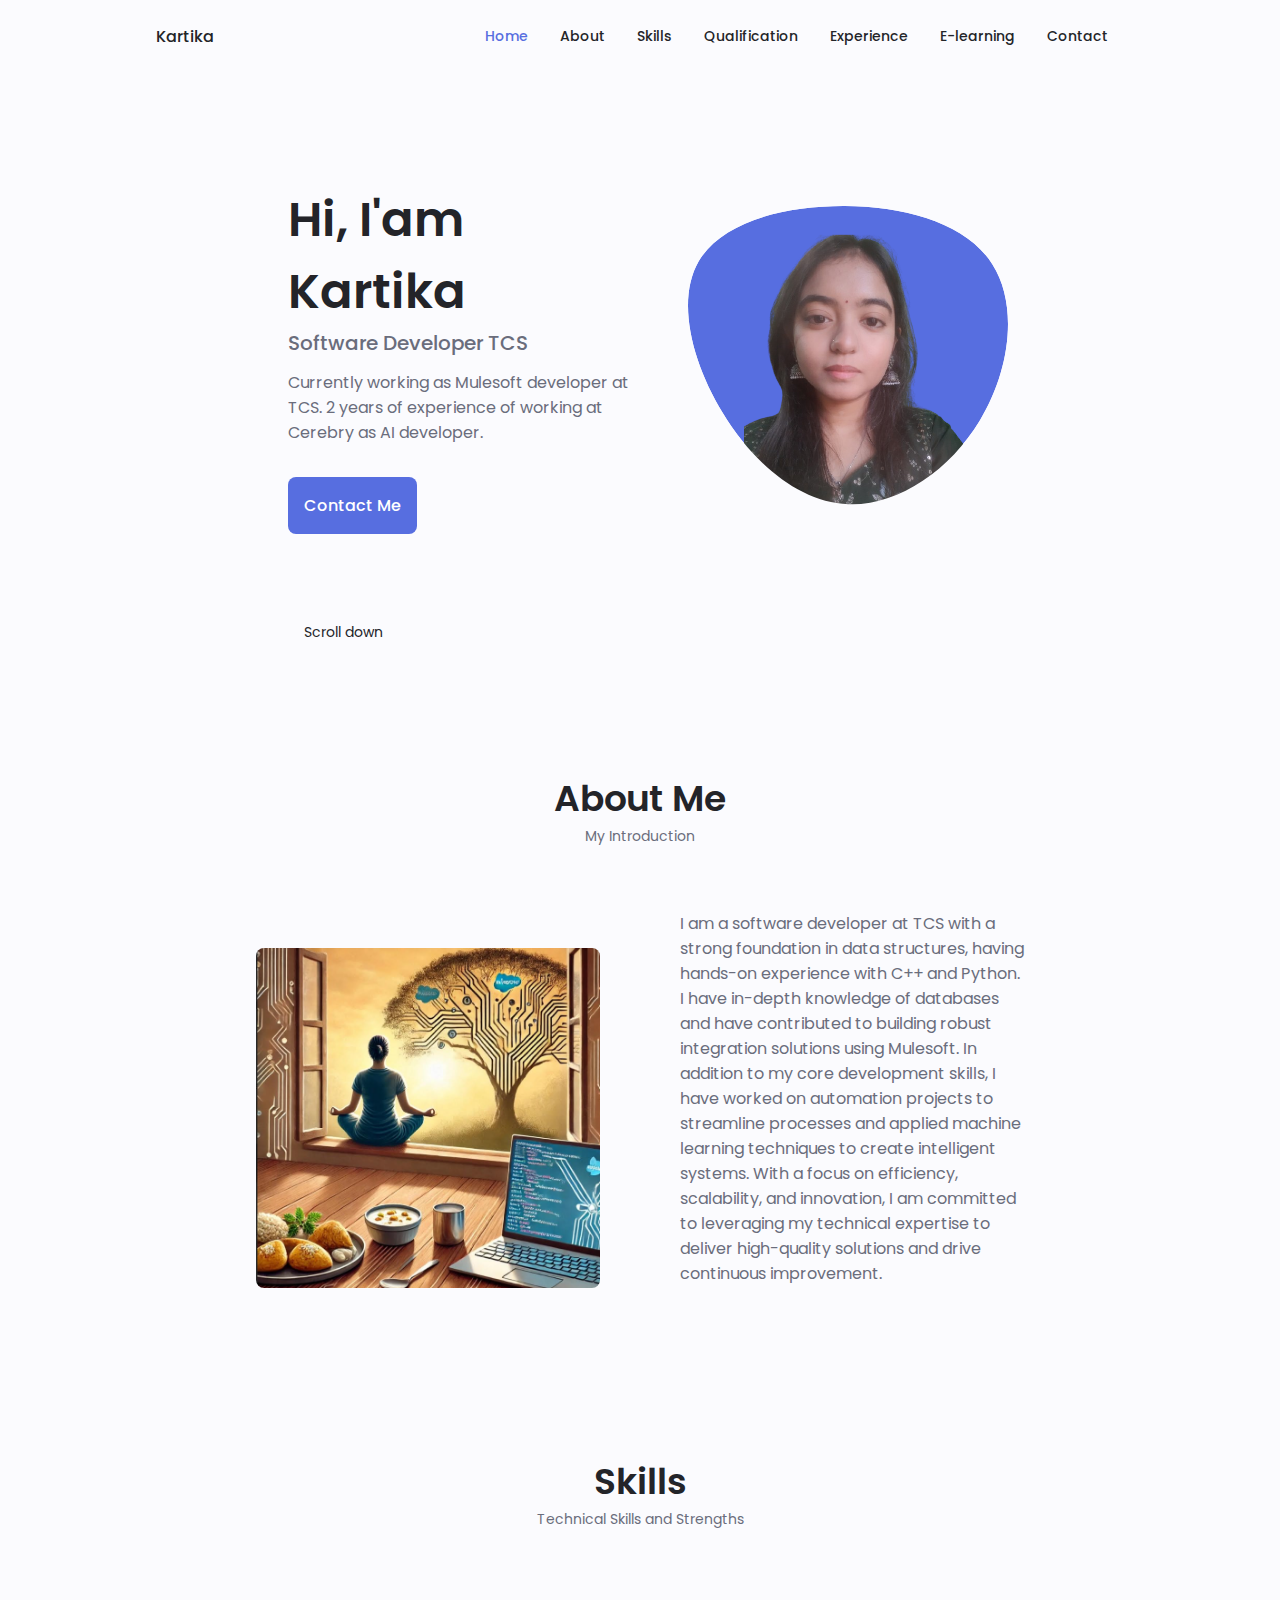
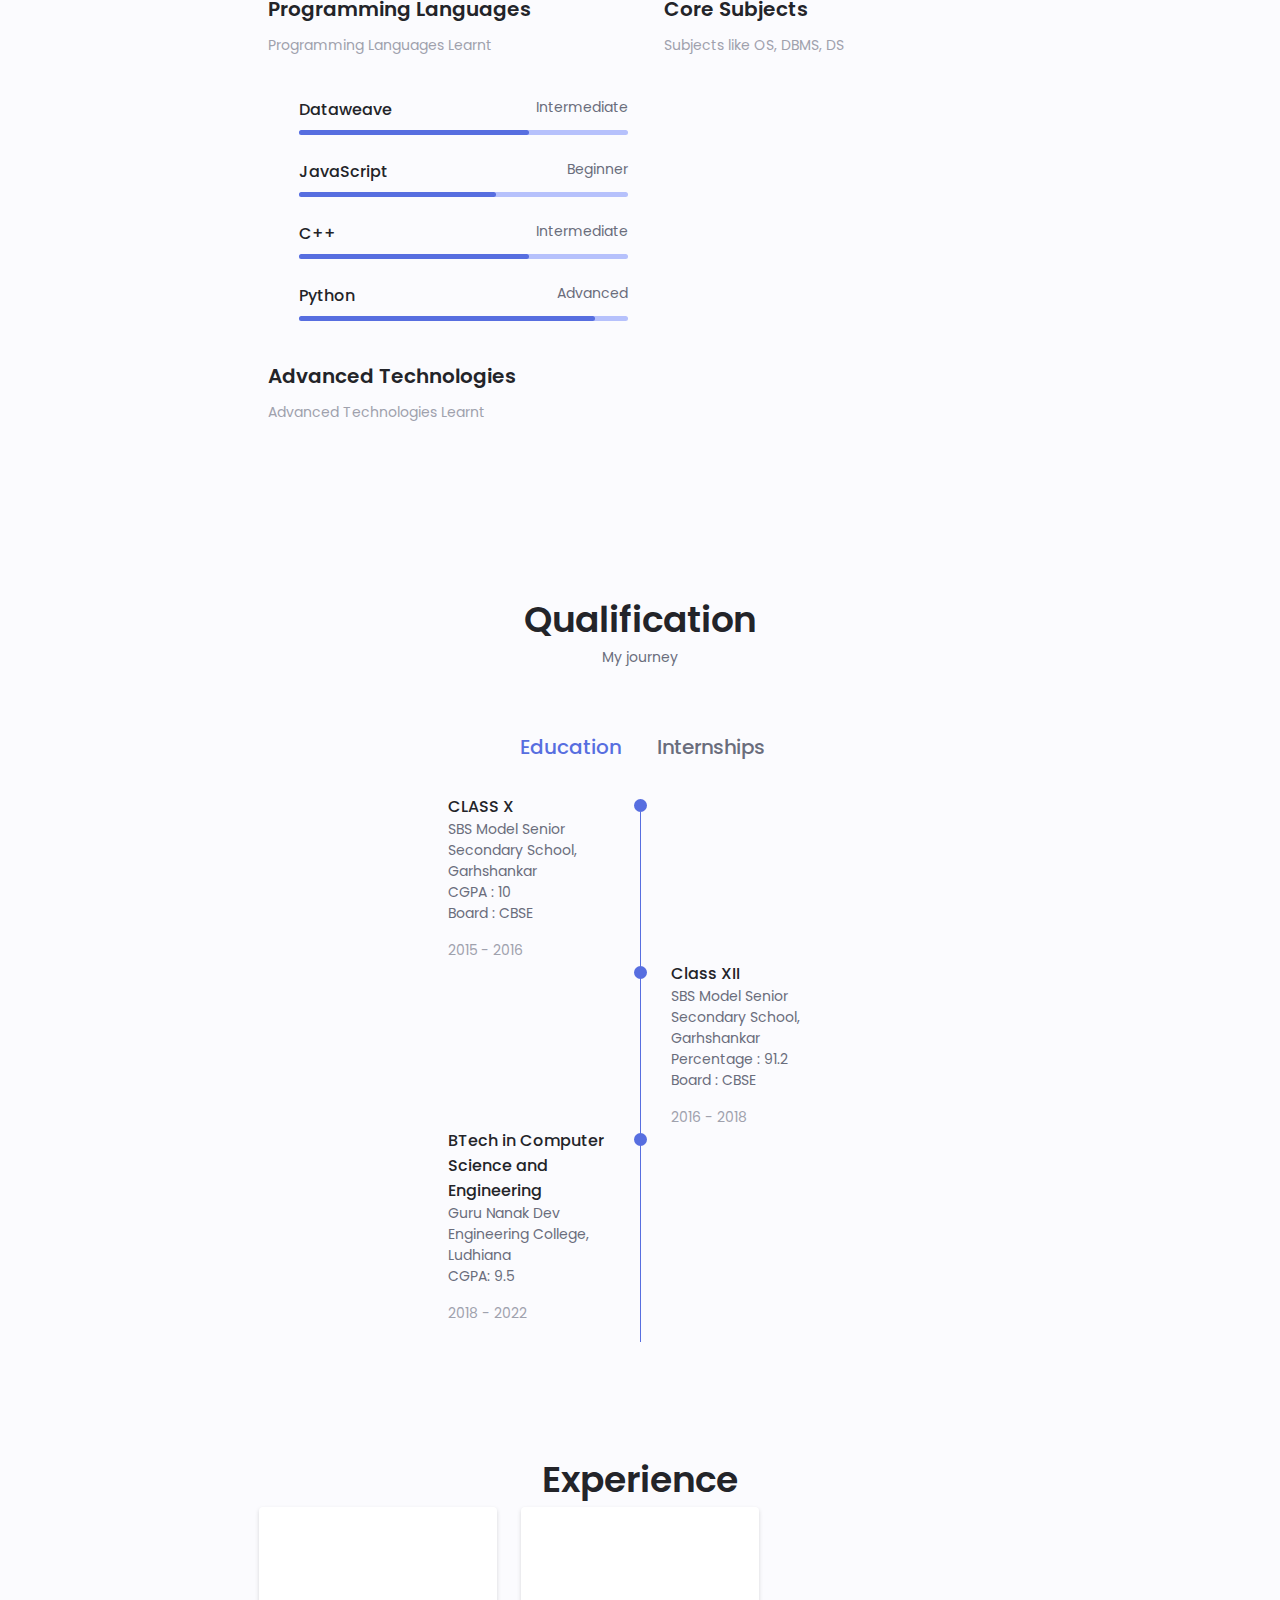
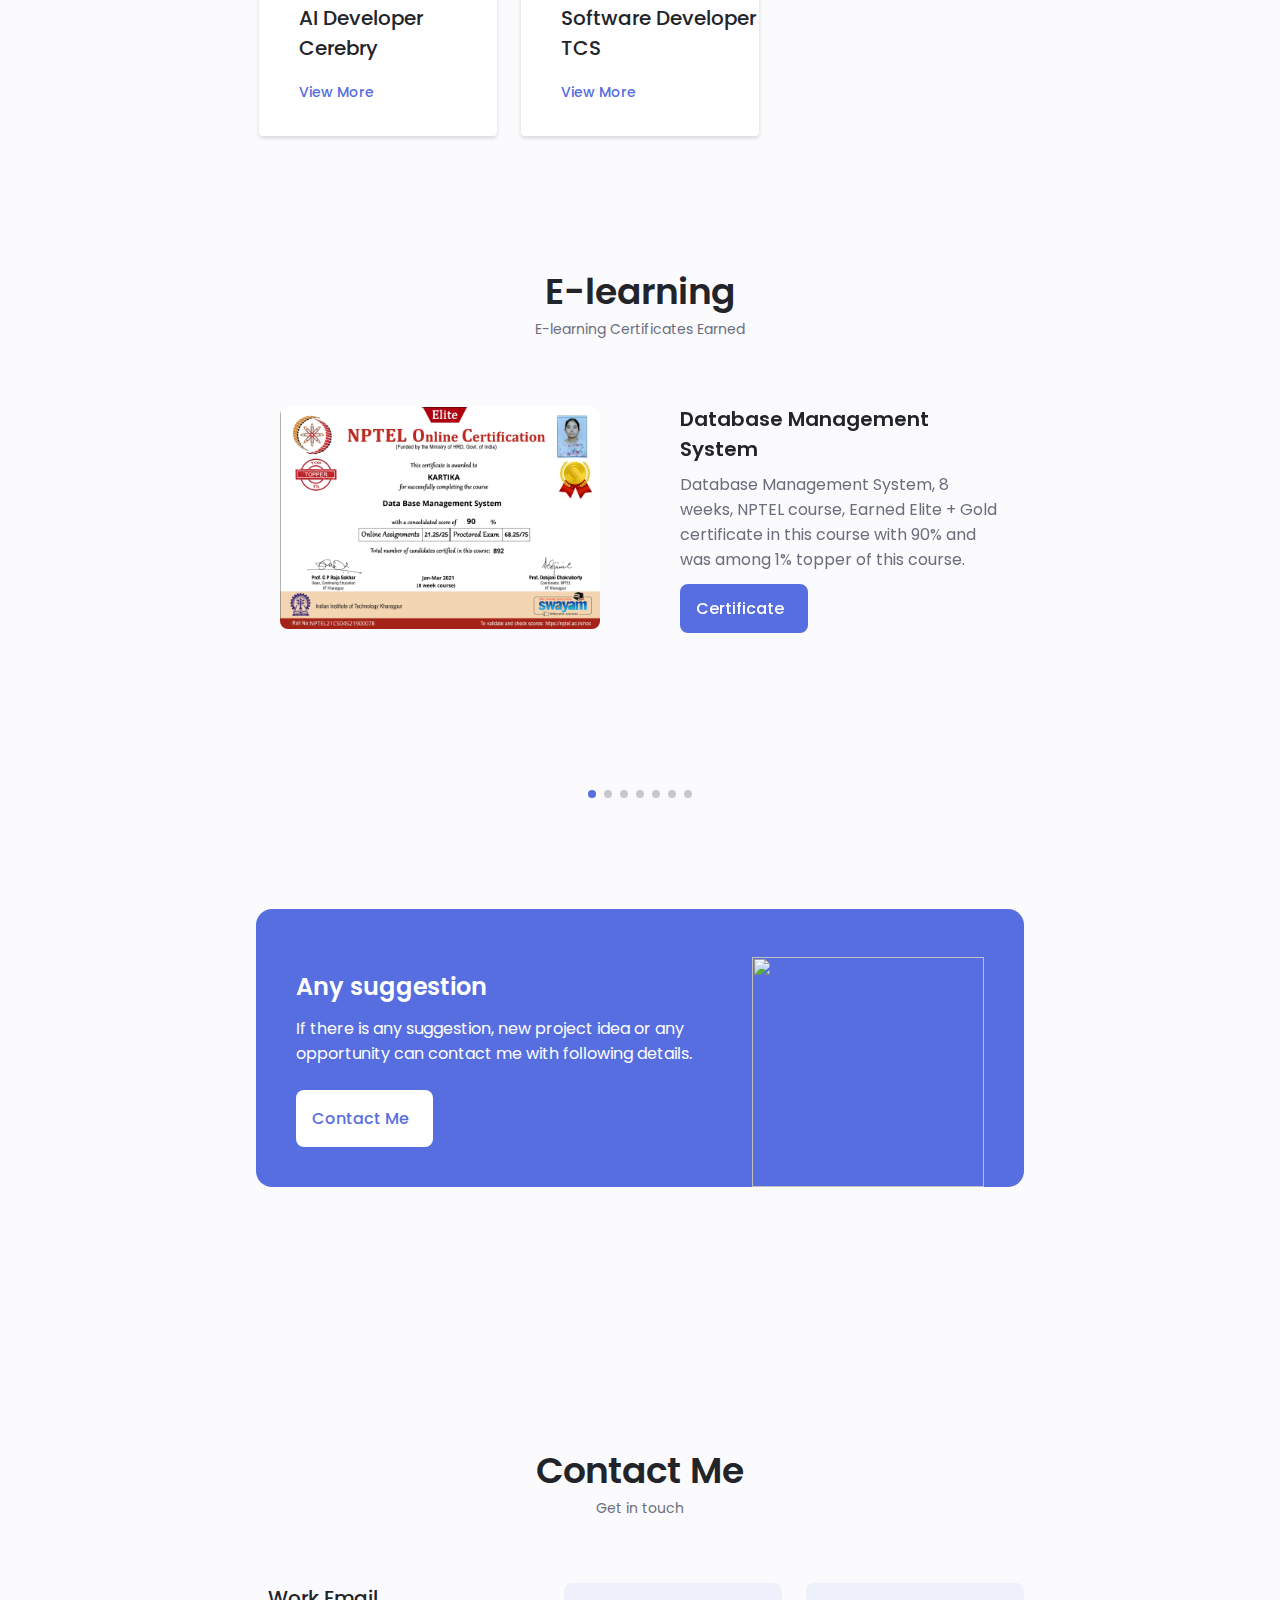
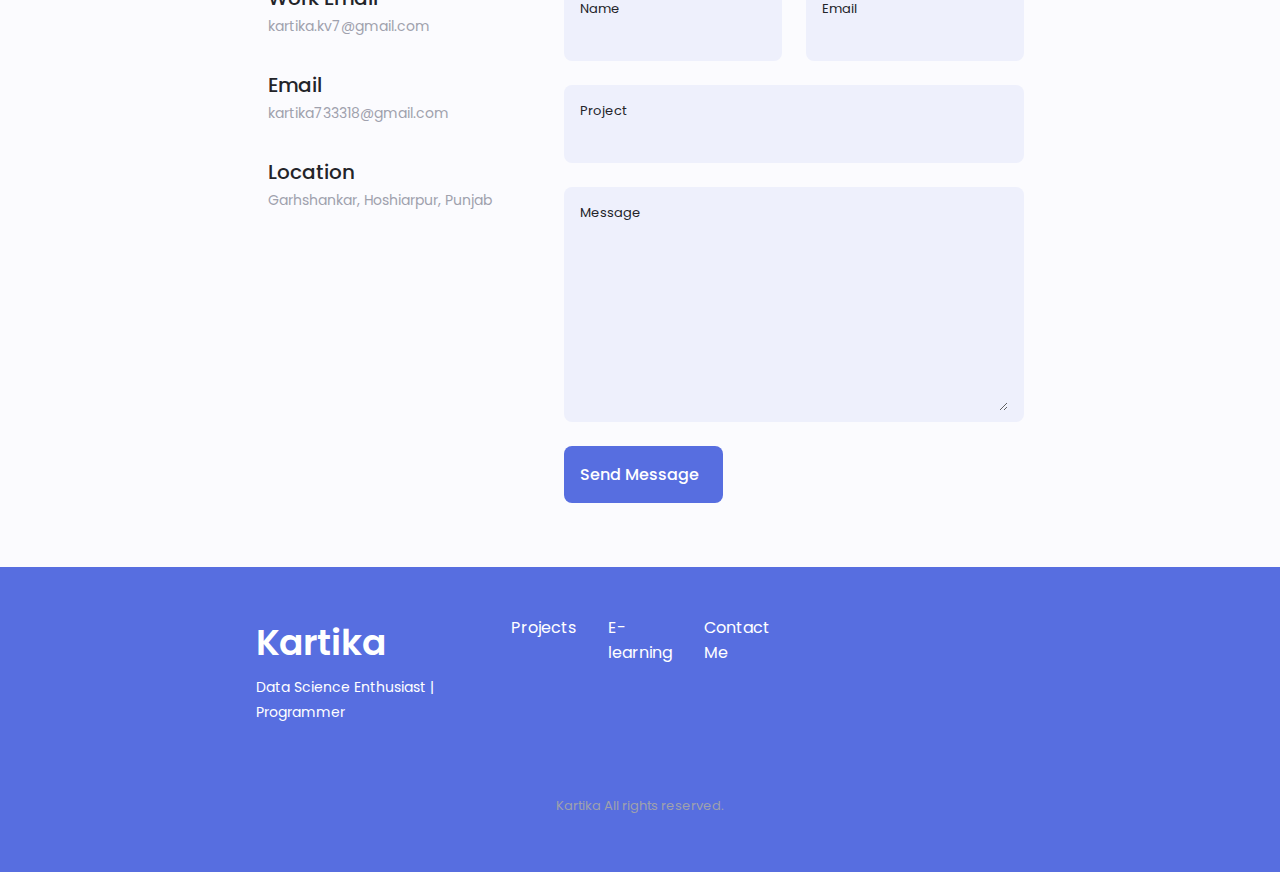
==== commit fdc1afde: "Update index.html" ====
--- a/index.html
+++ b/index.html
@@ -457,7 +457,6 @@
                     <!--==================== Project 1====================-->
                     <div class="services__content">
                         <div>
-                            <i class="uil uil-newspaper services__icon"></i>
                             <h3 class="services__title">AI Developer<br>Cerebry</h3>
                         </div>
                         <span class="button button--flex button--small button--link services__button">
@@ -495,7 +494,6 @@
                     <!--==================== Project 5====================-->
                     <div class="services__content">
                         <div>
-                            <i class="uil uil-dialpad-alt services__icon"></i>
                             <h3 class="services__title">Software Developer <br> TCS</h3>
                         </div>
                         <span class="button button--flex button--small button--link services__button">
